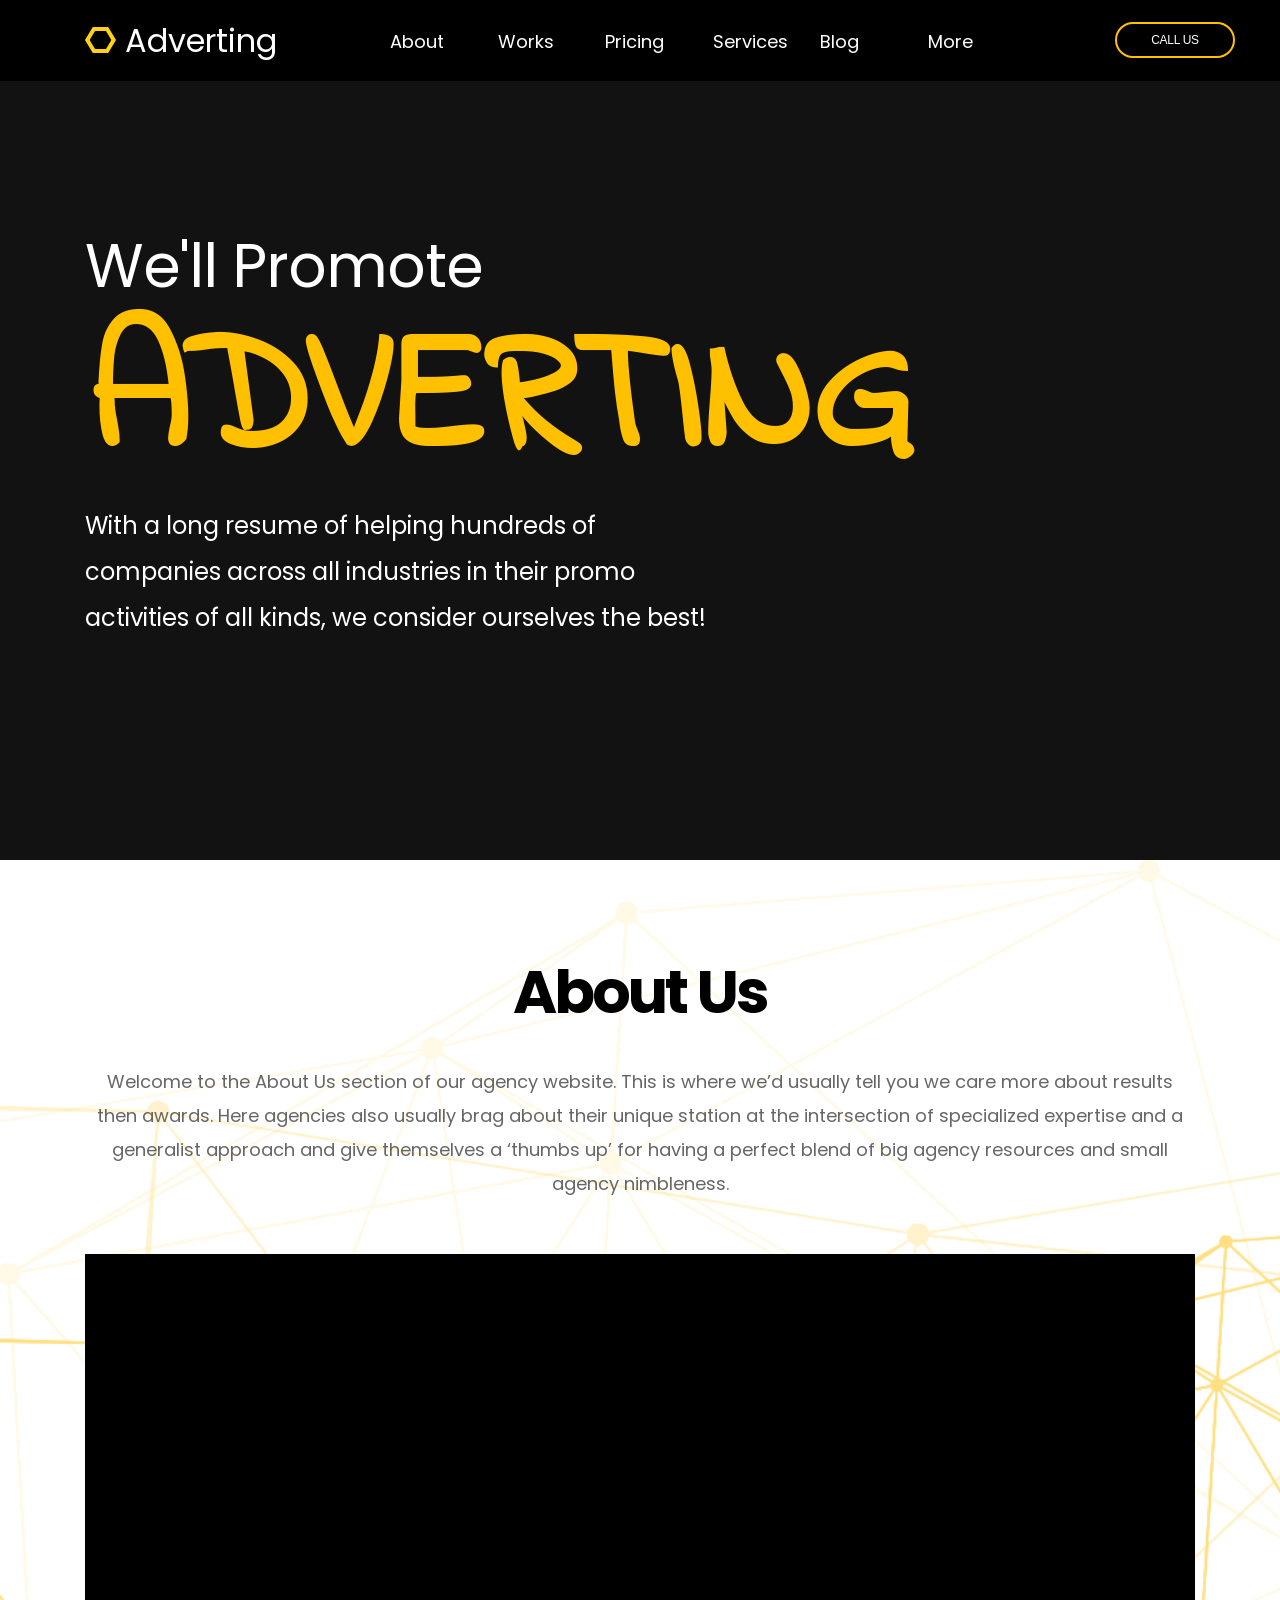
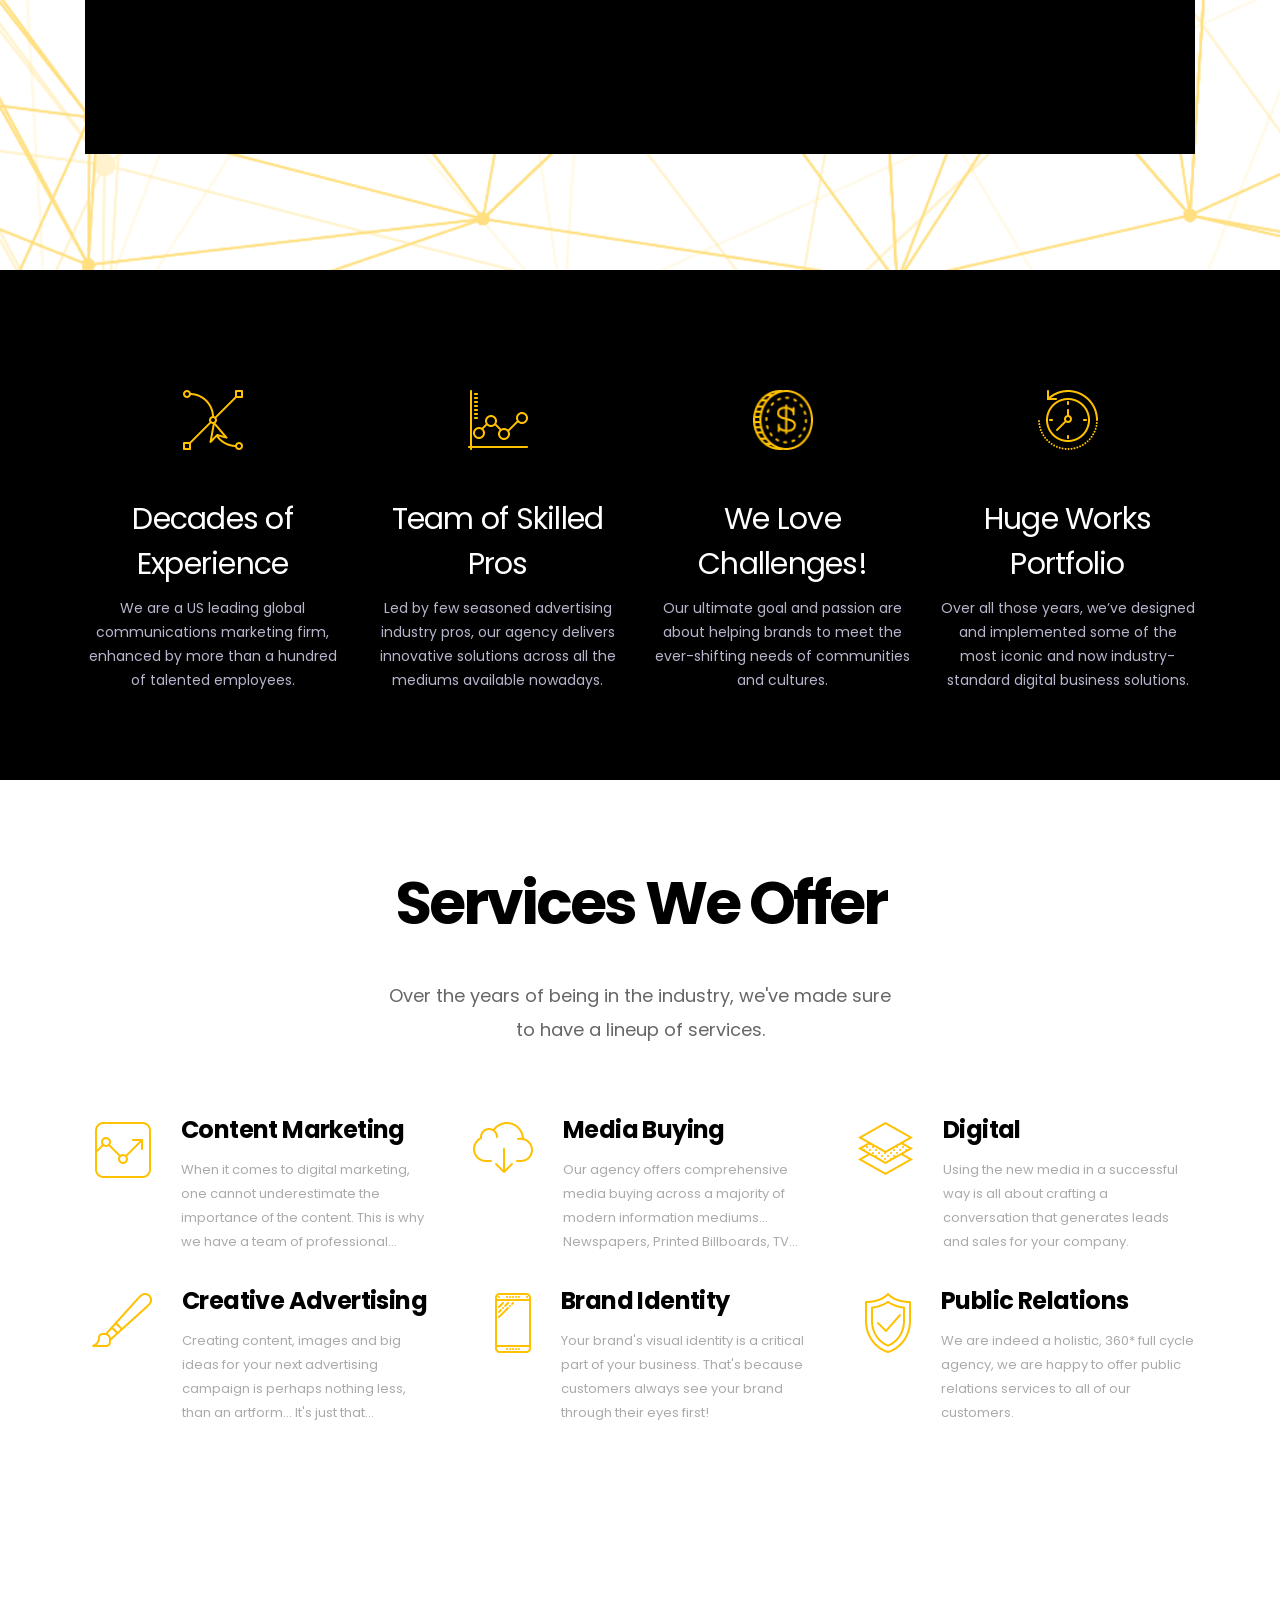
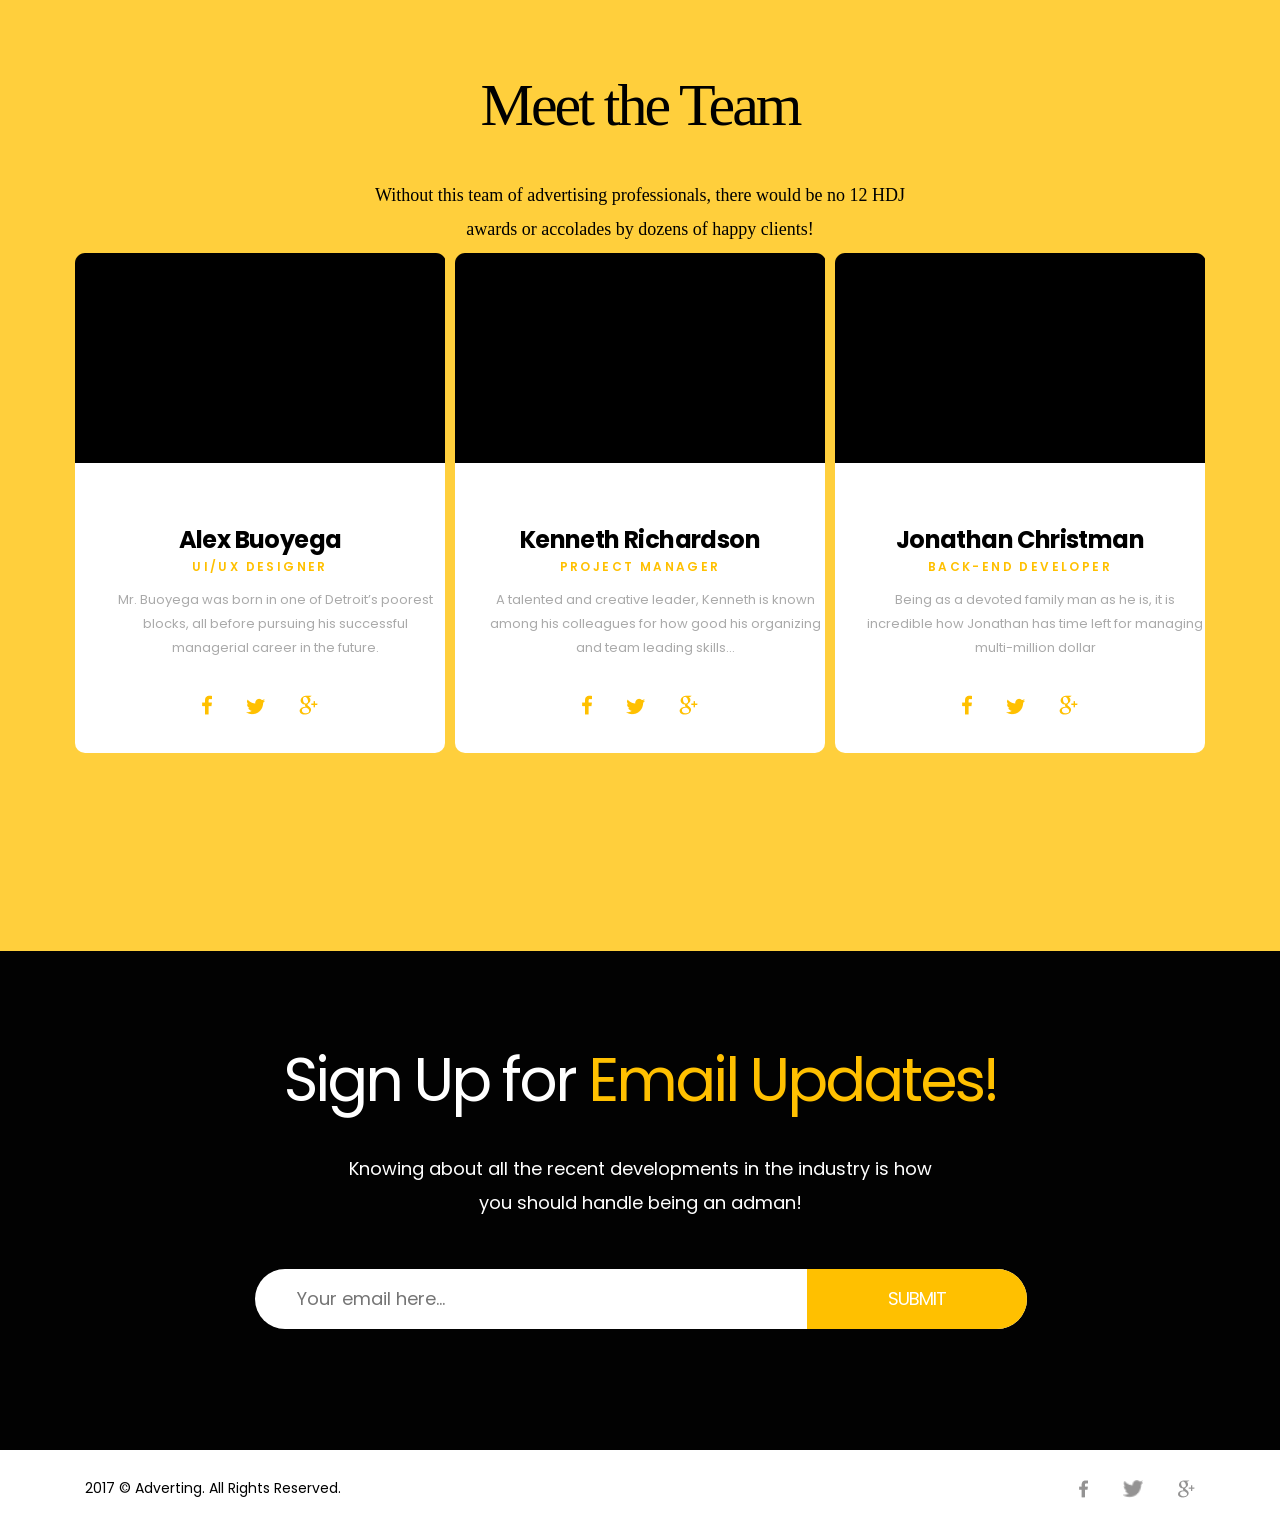
==== index.html @ c4344300 "Add files via upload" ====
<!DOCTYPE html>
<html lang="en">
<head>
	<meta charset="UTF-8">
	<title>4 sait</title>
	<link rel="stylesheet" href="css/style.css">
	<link href="https://fonts.googleapis.com/css?family=Indie+Flower" rel="stylesheet">
	<link href="https://fonts.googleapis.com/css?family=Poppins:400,700" rel="stylesheet">
	<meta name="viewport" content="width=device-width, initial-scale=1.0"> 
	<link rel="stylesheet" href="css/bootstrap-grid.min.css">
	<meta name="viewport" content="width=device-width, initial-scale=1">
	<meta http-equiv="X-UA-Compatible" content="IE=edge">

</head>
<body>
	<header>
		<div class="container">
			<div class="row">
				<div class="col-3"><img src="img/header-img.png" alt="">
					<p class="title-adv">Adverting</p>
				</div>
				<div class="col-7">
					<ul>
					<li>
						<a href="#">About</a>
						<a href="#">Works</a>
						<a href="#">Pricing</a>
						<a href="#">Services</a>
						<a href="#">Blog</a>
						<a href="#">More</a>
					</li>
				</ul>
				</div>
				<div class="col-2">
					<div class="button-class">
					<button class="button-header">CALL US</button></div>
				</div>
			</div>
		</div>
	</header>
	<section class="Adverting">
		<div class="container">
			<div class="row">
				<div class="col-7">
					<p class="Adverting-text">We'll Promote</p>
					<h1 class="Adverting-h1">Adverting</h1>
					<p class="Adverting-text2">With a long resume of helping hundreds of companies across all industries in their promo activities of all kinds, we consider ourselves the best!</p>
				</div>
				<div class="col-5">
					
				</div>
			</div>
		</div>
	</section>
	<section class="About">
		<div class="container">
			<div class="row">
				<div class="col-12">
					<h1 class="About-h1">About Us</h1>
					<p class="About-text">Welcome to the About Us section of our agency website. This is where we’d usually tell you we care more about results then awards. Here agencies also usually brag about their unique station at the intersection of specialized expertise and a generalist approach and give themselves a ‘thumbs up’ for having a perfect blend of big agency resources and small agency nimbleness.</p>
					<p class="img-About"></p>

				</div>
			</div>
		</div>
	</section>
	<section class="portfolio1">
		<div class="container">
			<div class="row">
				<div class="col-3">
					<img class="portfolio1-img" src="img/section4-1.png" alt="">
					<p class="portfolio1-text1">Decades of
					Experience</p>
					<p class="portfolio1-text2">We are a US leading global communications marketing firm, enhanced by more than a hundred of talented employees.</p>
				</div>
				<div class="col-3">
					<img class="portfolio1-img" src="img/section4-2.png" alt="">
					<p class="portfolio1-text1">Team of
					Skilled Pros</p>
					<p class="portfolio1-text2">Led by few seasoned advertising industry pros, our agency delivers innovative solutions across all the mediums available nowadays.</p>
				</div>
				<div class="col-3">
					<img class="portfolio1-img" src="img/section4-3.png" alt="">
					<p class="portfolio1-text1">We Love 
					Challenges!</p>
					<p class="portfolio1-text2">Our ultimate goal and passion are about helping brands to meet the ever-shifting needs of communities and cultures.</p>
				</div>
				<div class="col-3">
					<img class="portfolio1-img" src="img/section4-4.png" alt="">
					<p class="portfolio1-text1">Huge Works
					Portfolio</p>
					<p class="portfolio1-text2">Over all those years, we’ve designed and implemented some of the most iconic and now industry-standard digital business solutions.</p>
				</div>
			</div>
		</div>
	</section>
	<section class="Services">
		<div class="container">
			<h1 class="Services-h1">Services We Offer</h1>
			<p class="Services-p1">Over the years of being in the industry, we've made sure</br> to have a lineup of services.</p>
			<div class="row">

				<div class="col-sm-4">
					<div class="Content-Marketing">
						<div class="Icon">
						<img class="Services-img1" src="img/section5-1.png" alt=""></div>
						<p class="Services-p2">Content Marketing</p>
						<p class="Services-p3">When it comes to digital marketing, one cannot underestimate the importance of the content. This is why we have a team of professional...</p>
					</div>	
					<div class="Creative-Advertising">
						<div class="Icon">
						<img class="Services-img2" src="img/section5-2.png" alt=""></div>
						<p class="Services-p2">Creative Advertising
						</p>
						<p class="Services-p3">Creating content, images and big ideas for your next advertising campaign is perhaps nothing less, than an artform... It's just that...</p>
					</div>

				</div>
				<div class="col-sm-4">
					<div class="Media-Buying">
						<div class="Icon">
						<img class="Services-img3" src="img/section5-3.png" alt=""></div>
						<p class="Services-p2">Media Buying</p>
						<p class="Services-p3">Our agency offers comprehensive media buying across a majority of modern information mediums... Newspapers, Printed Billboards, TV...</p>
					</div>
					<div class="Brand-Identity">
						<div class="Icon">
						<img class="Services-img4" src="img/section5-4.png" alt=""></div>
						<p class="Services-p2">Brand Identity</p>
						<p class="Services-p3">Your brand's visual identity is a critical part of your business. That's because customers always see your brand through their eyes first!</p>
					</div>
				</div>
				<div class="col-sm-4">
					<div class="Digital">
						<div class="Icon">
						<img class="Services-img5" src="img/section5-5.png" alt=""></div>
						<p class="Services-p2">Digital</p>
						<p class="Services-p3">Using the new media in a successful way is all about crafting a conversation that generates leads and sales for your company.</p>
					</div>
					<div class="Public-Relations">
						<div class="Icon">
						<img class="Services-img6" src="img/section5-6.png" alt=""></div>
						<p class="Services-p2">Public Relations</p>
						<p class="Services-p3">We are indeed a holistic, 360* full cycle agency, we are happy to offer public relations services to all of our customers.</p>
					</div>
				</div>
			</div>
		</div>
	</section>
	<section class="Meet">
		<div class="container">
			<h1 class="Meet-h1">Meet the Team</h1>
			<p class="Meet-p1">Without this team of advertising professionals, there would be no 12 HDJ</br> awards or accolades by dozens of happy clients!</p>
			<div class="row">
				<div class="col-4">
					<div class="Meet1">
						
							<img class="Meet-img-1" src="img/111111.png" alt="">
					<p class="Meet-p2">Alex Buoyega</p>
					<p class="Meet-p3">UI/UX Designer</p>
					<p class="Meet-p4">Mr. Buoyega was born in one of Detroit’s poorest blocks, all before pursuing his successful managerial career in the future.</p>
					<div class="Meet-img">
						<img class="Meet-img-img" src="img/ff.png" alt="">
						<img class="Meet-img-img" src="img/tt.png" alt="">
						<img class="Meet-img-img" src="img/gg.png" alt="">
					</div>
					</div>
				</div>
				<div class="col-4">
					<div class="Meet1">
						
					<img class="Meet-img-1" src="img/111111.png" alt="">
					<p class="Meet-p2">Kenneth Richardson</p>
					<p class="Meet-p3">Project Manager</p>
					<p class="Meet-p4">A talented and creative leader, Kenneth is known among his colleagues for how good his organizing and team leading skills...</p>
					<div class="Meet-img">
						<img class="Meet-img-img" src="img/ff.png" alt="">
						<img class="Meet-img-img" src="img/tt.png" alt="">
						<img class="Meet-img-img" src="img/gg.png" alt="">
					</div>
				</div>
				</div>
				<div class="col-4">
					<div class="Meet1">
						
							<img  class="Meet-img-1" src="img/111111.png" alt="">
					<p class="Meet-p2">Jonathan Christman</p>
					<p class="Meet-p3">back-end developer</p>
					<p class="Meet-p4">Being as a devoted family man as he is, it is incredible how Jonathan has time left for managing multi-million dollar</p>
					<div class="Meet-img">
						<img class="Meet-img-img" src="img/ff.png" alt="">
						<img class="Meet-img-img" src="img/tt.png" alt="">
						<img class="Meet-img-img" src="img/gg.png" alt="">
					</div>
				</div>
				</div>
			</div>
		</div>
	</section>
	<section class="Email">
		<div class="container">

			<div class="row">
				<div class="col-12">
					<h3 class="Email-h1">Sign Up for <span class="Email-h1-1"> Email Updates!</span></h3>
					<p class="Email-p1">Knowing about all the recent developments in the industry is how</br> you should handle being an adman!</p>
					<div class="Email-ru">
					<form class="Email-Email" action="">
						<input placeholder="Your email here..." type="Email">

						<button class="Email-button">Submit</button>
					</form></div>
				</div>
			</div>
		</div>
		
	</section>
	<footer>
		<div class="container">
			<p>2017 © Adverting. All Rights Reserved.</p>
			<div class="footer-img">
			<img class="footer-img1" src="img/f.png" alt="">
			<img class="footer-img1" src="img/t.png" alt="">
			<img class="footer-img1" src="img/g.png" alt="">
			</div>
		</div>
	</footer>
	
</body>
</html>
---- css/style.css ----
body{
	margin: 0;
}

header{
height: 81px;
background-color: #000;
color: #fff
}
header img{
float: left;
margin-top: 27px;
/* Style for "Polygon 3" */
width: 31px;
height: 26px;

}
header p{
	width: 200px;
	/* Style for "Adverting" */
height: 32px;
color: #ffffff;
font-family: Poppins;
font-size: 32px;
font-weight: 400;
/* Text style for "A, dvertin" */
margin-top: 17px;
text-align: center;

}
header a{
	/* Style for "About" */
width: 559px;
color: #ffffff;
font-family: Poppins;
font-size: 18px;
font-weight: 400;
text-decoration: none;
margin-left: 30px;
margin-top: 12px;
}
header li{
	display: flex;
	margin-left: -50px;

}
.button-header{
/* Style for "Rectangle" */
width: 120px;
height: 36px;
border: 2px solid #ffc000;
background-color: #000;
color: #ffffff;
border-radius: 30px;
font-size: 12px;
font-weight: 400;
letter-spacing: -0.3px;
}
header button{ 
margin: auto;
position: absolute;
 }
 header button:hover{
 	background-color: red;
 	color: #ffc000;
 }
.button-class{
text-align: center;
margin-top: 22px;
}
.Adverting{
	/* Style for "bg" */
height: 779px;
background-color: #121212;
text-align: left;

}
.Adverting-text{
	/* Style for "We'll Prom" */
width: 402px;
height: 49px;
color: #ffffff;
font-family: Poppins;
font-size: 60px;
font-weight: 400;
/* Text style for "W, e'll Pr" */
letter-spacing: -1.03px;
padding-top: 80px;
}
.Adverting-h1{
margin-top: 28px;
width: 554px;
height: 121px;
color: #ffc000;
font-family: 'Indie Flower', cursive;
letter-spacing: -4.36px;
font-weight: 700;
text-transform: uppercase;
font-size: 170px;
}
.Adverting-text2{
	/* Style for "With a lon" */
width: auto;
height: 112px;
color: #ffffff;
font-family: 'Poppins';
font-size: 24px;
font-weight: 400;
line-height: 46px;

margin-top: -40px;
}
.About{
text-align: center;
height: 1010px;
background-color: #ffffff;
background: url(../img/section-2.png)no-repeat  top / cover;
}
.img-About{
	/* Style for "Color Fill" */
min-height: 500px;
background-color: #000000;
margin-top: 69px;
margin-bottom: 100px;
}
.About-h1{
/* Style for "About Us" */


height: 46px;
color: #000000;
font-family: 'Poppins';
font-size: 60px;
font-weight: 700;
line-height: 46px;
/* Text style for "About Us" */
letter-spacing: -3px;
margin-top: 109px;
}
.About-text{
margin-top: 46px;
height: 120px;
color: #666666;
font-family: Poppins;
font-size: 18px;
font-weight: 400;
line-height: 34px;



}
.portfolio1{
text-align: center;
height: 510px;
background-color: #000000;
}
.portfolio1-img{
margin-top: 120px;
width: 60px;
height: 60px;
}
.portfolio1-text1{
/* Style for "Decades of" */
margin-top: 43px;
height: 68px;
color: #ffffff;
font-family: Poppins;
font-size: 30px;
font-weight: 400;
/* Text style for "Decades of" */
letter-spacing: -0.75px;
}
.portfolio1-text2{
height: 87px;
color: #b6b6cd;
font-family: Poppins;
font-size: 14px;
font-weight: 400;
line-height: 24px;
margin-top: 31px;
}
.Services{

height: 670px;
background-color: #ffffff;
}
.Services-h1{
/* Style for "Services W" */

height: 49px;
color: #000000;
font-family: Poppins;
font-size: 60px;
font-weight: 700;
line-height: 46px;
/* Text style for "Services W" */
letter-spacing: -3px;
text-align: center;
margin-top: 100px;
}
.Services-p1{
/* Style for "Over the y" */
text-align: center;
height: 54px;
color: #666666;
font-family: Poppins;
font-size: 18px;
font-weight: 400;
line-height: 34px;
margin-top: 44px;
margin-bottom: 50px;
}
.Icon{
	float: left;
	
	margin-bottom: 80px;
	margin-top: 15px;
	margin-right: 30px;
}
.Services-img1{
	/* Style for "Forma 1" */
width: 56px;
height: 56px;
margin-left: 10px;
}
.Services-img2{
	/* Style for "Forma 1" */
width: 60px;
height: 54px;
margin-left: 7px;
}
.Services-img3{
	/* Style for "Forma 1" */
width: 60px;
height: 51px;	
margin-left: 8px;
}
.Services-img4{
	/* Style for "Forma 1" */
width: 36px;
height: 60px;
margin-left: 30px;
}
.Services-img5{
	
	/* Style for "Forma 1" */
width: 55px;
height: 53px;
margin-left: 13px;
}
.Services-img6{
/* Style for "Forma 1" */
width: 46px;
height: 60px;	
margin-left: 20px;
}
.Services-p2{
	/* Style for "Content Ma" */
height: 27px;
color: #000000;
font-family: Poppins;
font-size: 24px;
font-weight: 700;
line-height: 46px;
/* Text style for "Content Ma" */
letter-spacing: -0.6px;
}
.Services-p3{
	/* Style for "Creating c" */

color: #aaaaaa;
font-family: Poppins;
font-size: 13px;
font-weight: 400;
line-height: 24px;
}
.Meet{
height: 951px;
background-color: #ffcf3c;
text-align: center;
}
.Meet-h1{
	/* Style for "Meet the T" */

height: 43px;
color: #000000;
font-family: "Myriad Pro";
font-size: 60px;
font-weight: 400;
line-height: 46px;
/* Text style for "Meet the T" */
letter-spacing: -3px;
padding-top: 82px;
}
.Meet-p1{
	/* Style for "Without th" */
padding-top: 46px;
height: 51px;
color: #000000;
font-family: "Myriad Pro";
font-size: 18px;
font-weight: 400;
line-height: 34px;
margin-bottom: 70px;
}

.Meet-img-1{
	width: 100%; 
}
.Meet1{
/* Style for "bg" */
width: 370px;
height: 500px;
background-color: #ffffff;
border-radius: 10px;
margin-left: -10px;
}
.Meet-p2{
	margin-top: 50px;
height: 25px;
color: #000000;
font-family: Poppins;
font-size: 24px;
font-weight: 700;
line-height: 46px;
/* Text style for "Alex Buoye" */
letter-spacing: -0.6px;
}
.Meet-p3{
margin-top:-22px;
height: 14px;
color: #ffc000;
font-family: Poppins;
font-size: 12px;
font-weight: 600;
line-height: 46px;
text-transform: uppercase;
/* Text style for "UI/UX Desi" */
letter-spacing: 2.4px;
}
.Meet-p4{
	

color: #aaaaaa;
font-family: Poppins;
font-size: 13px;
font-weight: 400;
line-height: 24px;
margin-left: 30px;
margin-top: 30px;
}
.Meet-img{
margin-top: 20px;
}
.Meet-img-img{
	margin: 15px;
}
.Email{
height: 500px;
background-color: #020202;
}
.Email-h1{
text-align: center;
height: 65px;
color: #ffc000;
font-family: Poppins;
font-size: 60px;
font-weight: 400;
line-height: 46px;
/* Text style for "Sign Up fo" */
color: #ffffff;
letter-spacing: -3px;
/* Text style for "Email Upda" */
letter-spacing: -3px;
margin-top: 106px;
}
.Email-p1{
	/* Style for "Knowing ab" */
text-align: center;
height: 52px;
color: #ffffff;
font-family: Poppins;
font-size: 18px;
font-weight: 400;
line-height: 34px;
margin-top: -30px;
}
.Email-h1-1{
	color: #ffc000;
}

footer{
margin-top: -15px;
height: 80px;
background-color: #ffffff;
}

footer p{

color: #000000;

font-size: 14px;

line-height: 26px;
/* Text style for "2, 017 © ," */
font-family: "Poppins - Light";
font-weight: 300;
/* Text style for "Adverting" */
font-family: Poppins;
font-weight: 400;
padding-top: 25px;
}
.Email-button{
/* Style for "Rectangle" */
width: 220px;
height: 60px;
background-color: #ffc000;
border-top-right-radius: 30px;
border-bottom-right-radius: 30px;
/* Style for "Submit" */
border: none;
color: #ffffff;
font-family: Poppins;
font-size: 18px;
font-weight: 400;
line-height: 46px;
text-transform: uppercase;
/* Text style for "S, ubmit" */
letter-spacing: -0.9px;
float: right;
height: 100%;

}
.Email-button:hover{
	background-color: red;
	color: #000
}
.Email-Email{
	/* Style for "Rectangle" */
width: 772px;
height: 60px;
background-color: #ffffff;
border-top-left-radius: 30px;
border-bottom-left-radius: 30px;
margin-left: 170px;
border-radius: 30px;
}
section input{
	margin-left: 40px;
border: none;
font-family: Poppins;
color: #aaaaaa;
margin-top: 15px;
font-size: 18px;

font-weight: 400;
}
.Email-ru{
	width: 772px;
}
.Email-p1{
	margin-bottom: 65px;
}
.footer-img{
	height: 18px;
	display: flex;
	float: right;
	margin-top: -35px;
}
.footer-img1{
margin-left: 35px;
}
@media (max-width: 1200px) {
	.button-class{
		margin-left: -80px;
	}
	.About-h1{
text-align: center;
	}
.About-text{
	text-align: center;
}
.Services-p2{
	font-size: 19px;
}
.Services-p3{
	font-style: 18px;
}
.Services-img1{
	margin-bottom: 20px;
}
.Services-img3{
	margin-bottom: 20px;
}
.Public-Relations{
	padding-top: 10px;
}
.Services-img6{
	margin-bottom: 15px;
	margin-top: 20px;
}
.Meet1{
	width: 300px;
	height: 400px;
}
.Meet-p2{
	font-size: 22px;
	margin-top: 20px;
}
.Meet-p3{
	font-size: 15px;
	font-weight: 500;
}
.Meet-p4{
	margin: 10px;
	margin-top: 25px;

}
.Meet{
	height: 750px;
}
.Email-Email{
	width: auto;
}
}
@media (max-width: 992px){
.Adverting-h1{
	font-size: 120px;
}
.Adverting-text{
margin-top: -30px;
}
.Adverting{
	height: 500px;
}
.button-header{
	height: 30px;
	margin-top: 5px;
	width: 90px;
	margin-left: 20px;
}
.About-h1{
	margin-top: 40px;
	margin-bottom: 29px;
}
.About-text{
	margin-top: 20px;
}
.img-About{
	margin-top: 85px;
	padding-bottom: 80px;
}
.About{
	height: 900px;
}
.portfolio1-text1{
font-size: 20px;
margin-top: 19px;
}
.portfolio1-text2{
text-align: center;

}
.portfolio1-img{
	margin-top: 95px;
}





.Public-Relations{
	margin-top: -20px;
}

.Services-img1{
	display: none;
}
.Icon{
	width: 200px;
	margin: 0;


}
.Services{
	height: 550px;
}
.Services-p3{
font-size: 11px;
height: 100px;
}
.Services-p2{

	height: auto;
}
.Services-img2{
	display: none;
}
.Services-img3{
	display: none;
}
.Services-img4{
	display: none;
}
.Services-img5{
	display: none;
}
.Services-img6{
	display: none;
}
.Services-p1{
margin-bottom: 20px;
}

.Services-p2{
	text-align: center;
}
.Services-p3{
	text-align: center;
}
.Services-h1{
	margin-top: 40px;
}
.Meet1{
	width: 220px;
	margin-left: 5px;
}
.Meet-p2{
	margin: 8px;
	font-size: 18px;
	margin-bottom: 20px;
	height: 40px;
}
.Meet-p2{
	margin: 10px;

}
.Meet-p4{
height: 100px;
}
.Email-p1{
	margin-top: 25px;
}

.Email-Email{
margin: 0;
margin-left: -8px;
width: 705px;

}
.Email-ru{
text-align: center;
}
.Email-h1{
	line-height: 1.1;
	font-size: 50px;
	margin-top: 30px;
	margin-bottom: 30px;
}
.Email-p1{

}
@media(max-width: 768px){
.title-adv{
	font-size: 18px;
	margin-top: 28px;
	margin-left: -45px;
}
header a{
	    font-size: 13px;
	    margin-left: 10px;
}
header ul{
	margin-left: 20px;
	padding-top: 7px;
}
.Adverting-text{
	font-size: 25px;

}
.Adverting-h1{
	font-size: 90px;
	margin-top: 30px;
}
.Adverting-text2{
	font-size: 15px;
	margin-top: -65px;
}
.img-About{
	margin-top: 130px;
}
.portfolio1{
	height: 600px;
}
.Services{
	height: 550px;
}
.Services-p1{
font-size: 15px;
height: 30px;
margin-top: 20px;
}
.Services-p2{
	font-size: 15px;
	margin-top: 40px;
}
.Services-p3{
margin-top: -20px;
}
.Meet-h1{
	font-size: 50px;
	
	height: 50px;	
}
.Meet-p1{
	font-size: 16px;
	padding-top: 10px;
}
.Meet1{
	width: 170px;
	margin-left: -10px;
	height: 350px;

}
.Meet-p2{
	font-size: 15px;
}
.Meet-p3{
	font-size: 10px;
}
.Meet-p4{
	font-size: 11px;
}
.Meet{
	height: 650px;
}
.Email-p1{
	font-size: 15px;
	margin-top: 50px;
}
.Email-Email{
	width: 510px;
	height: 50px;

}
.Email-ru{
	margin-top: -30px;
}
section input{
	font-size: 15px;
}
.Email{
	height: 350px;
}
}
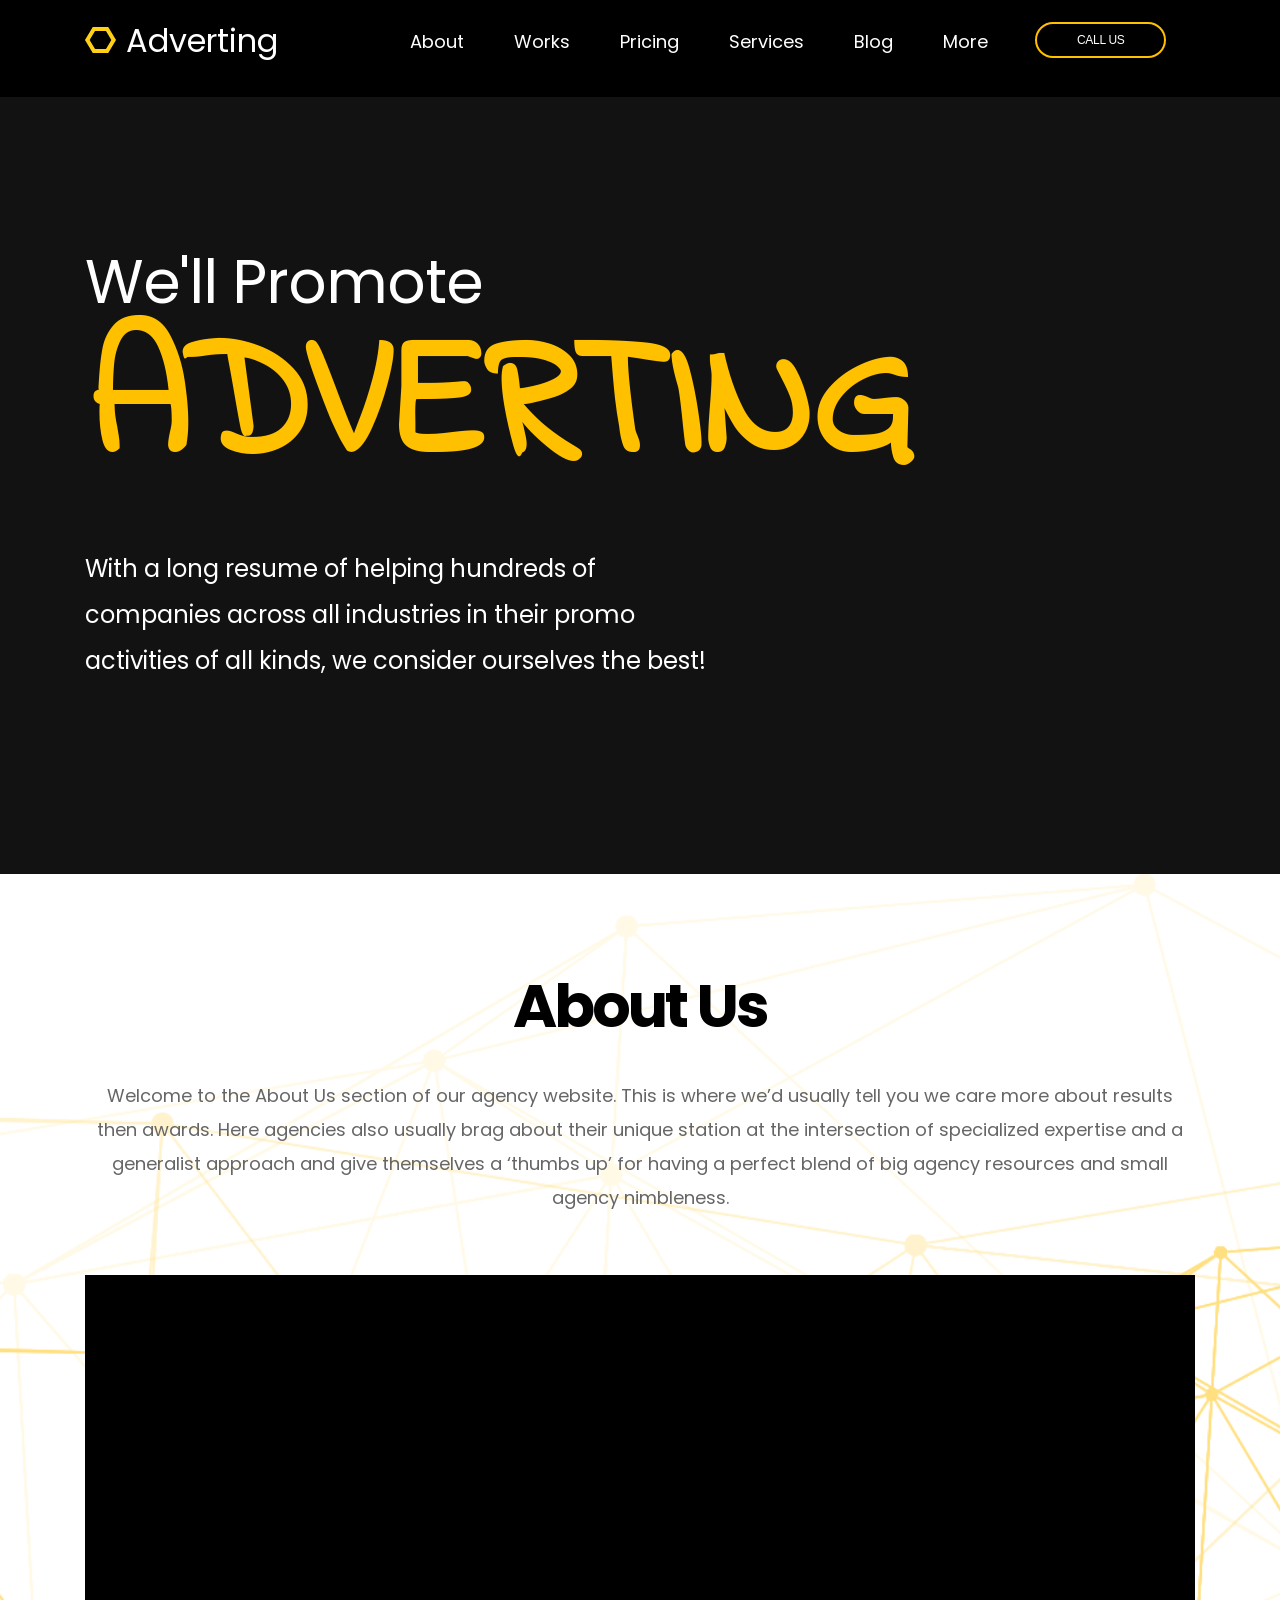
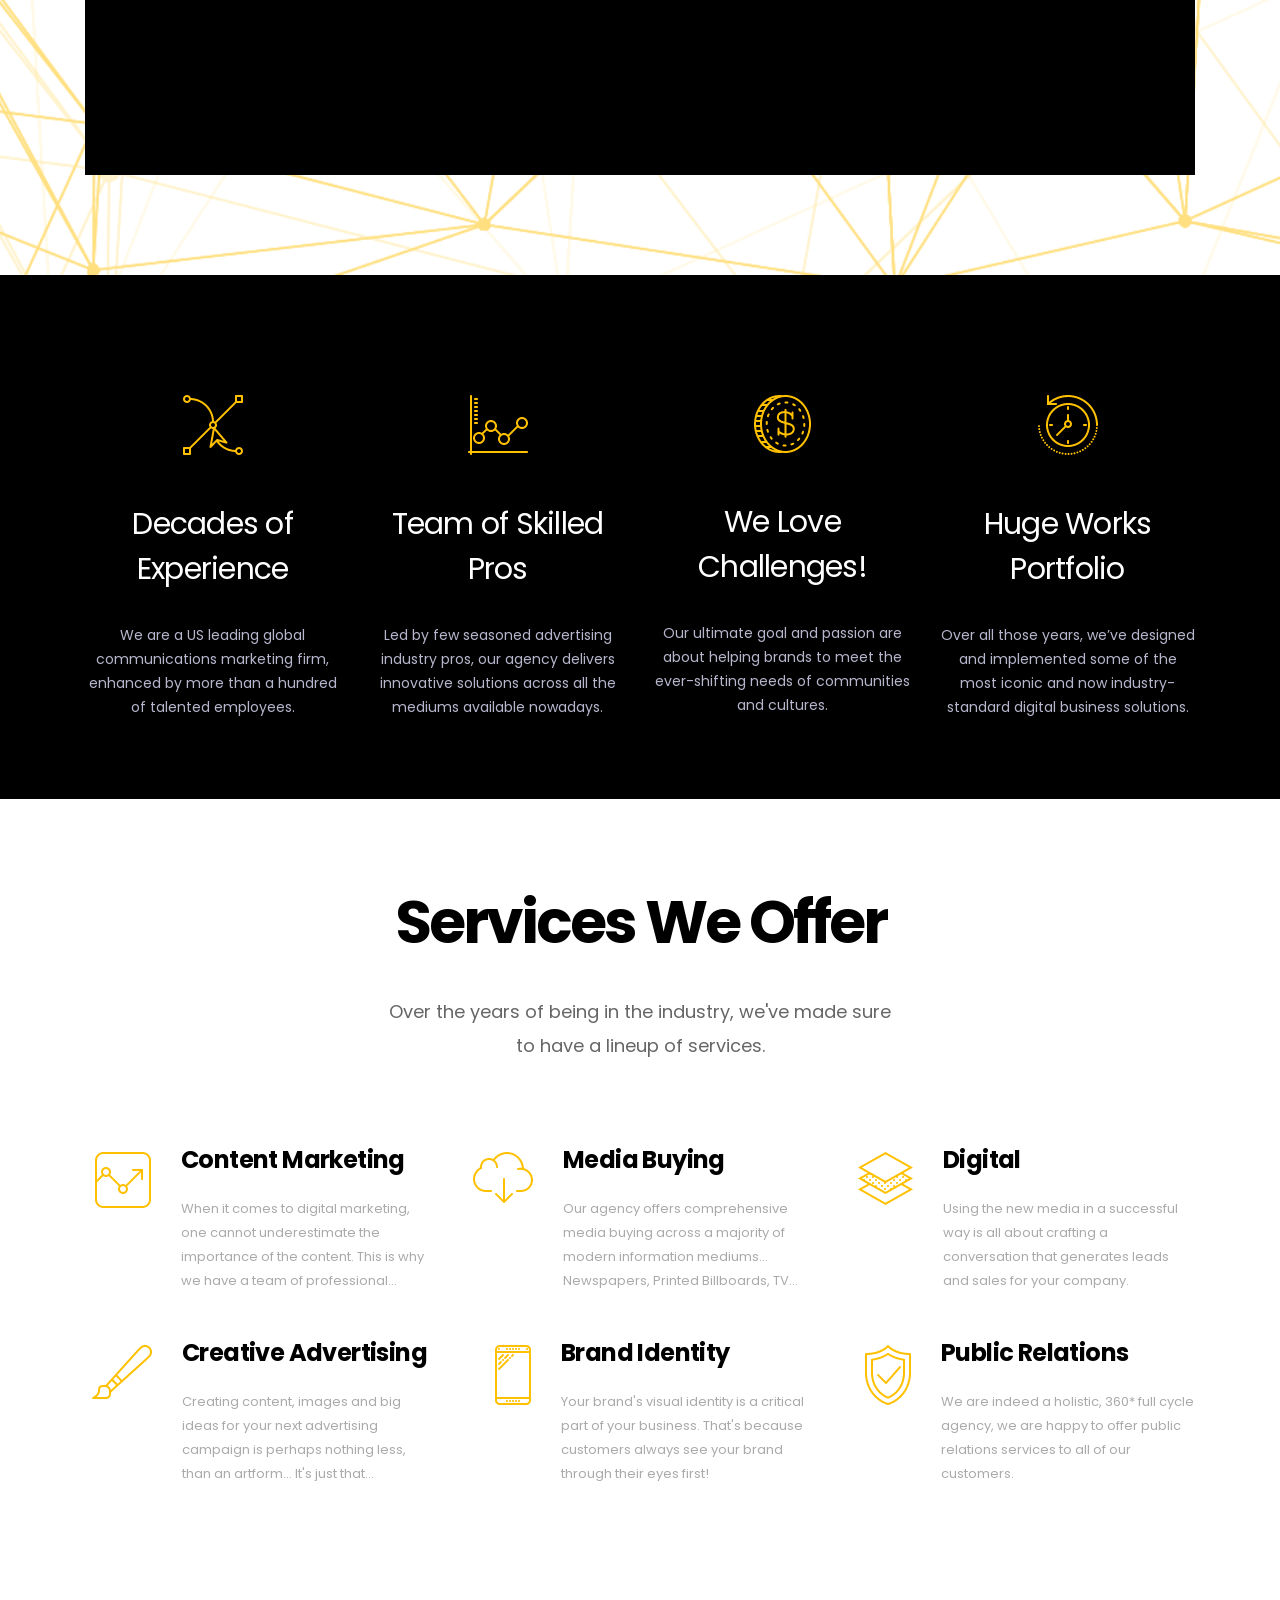
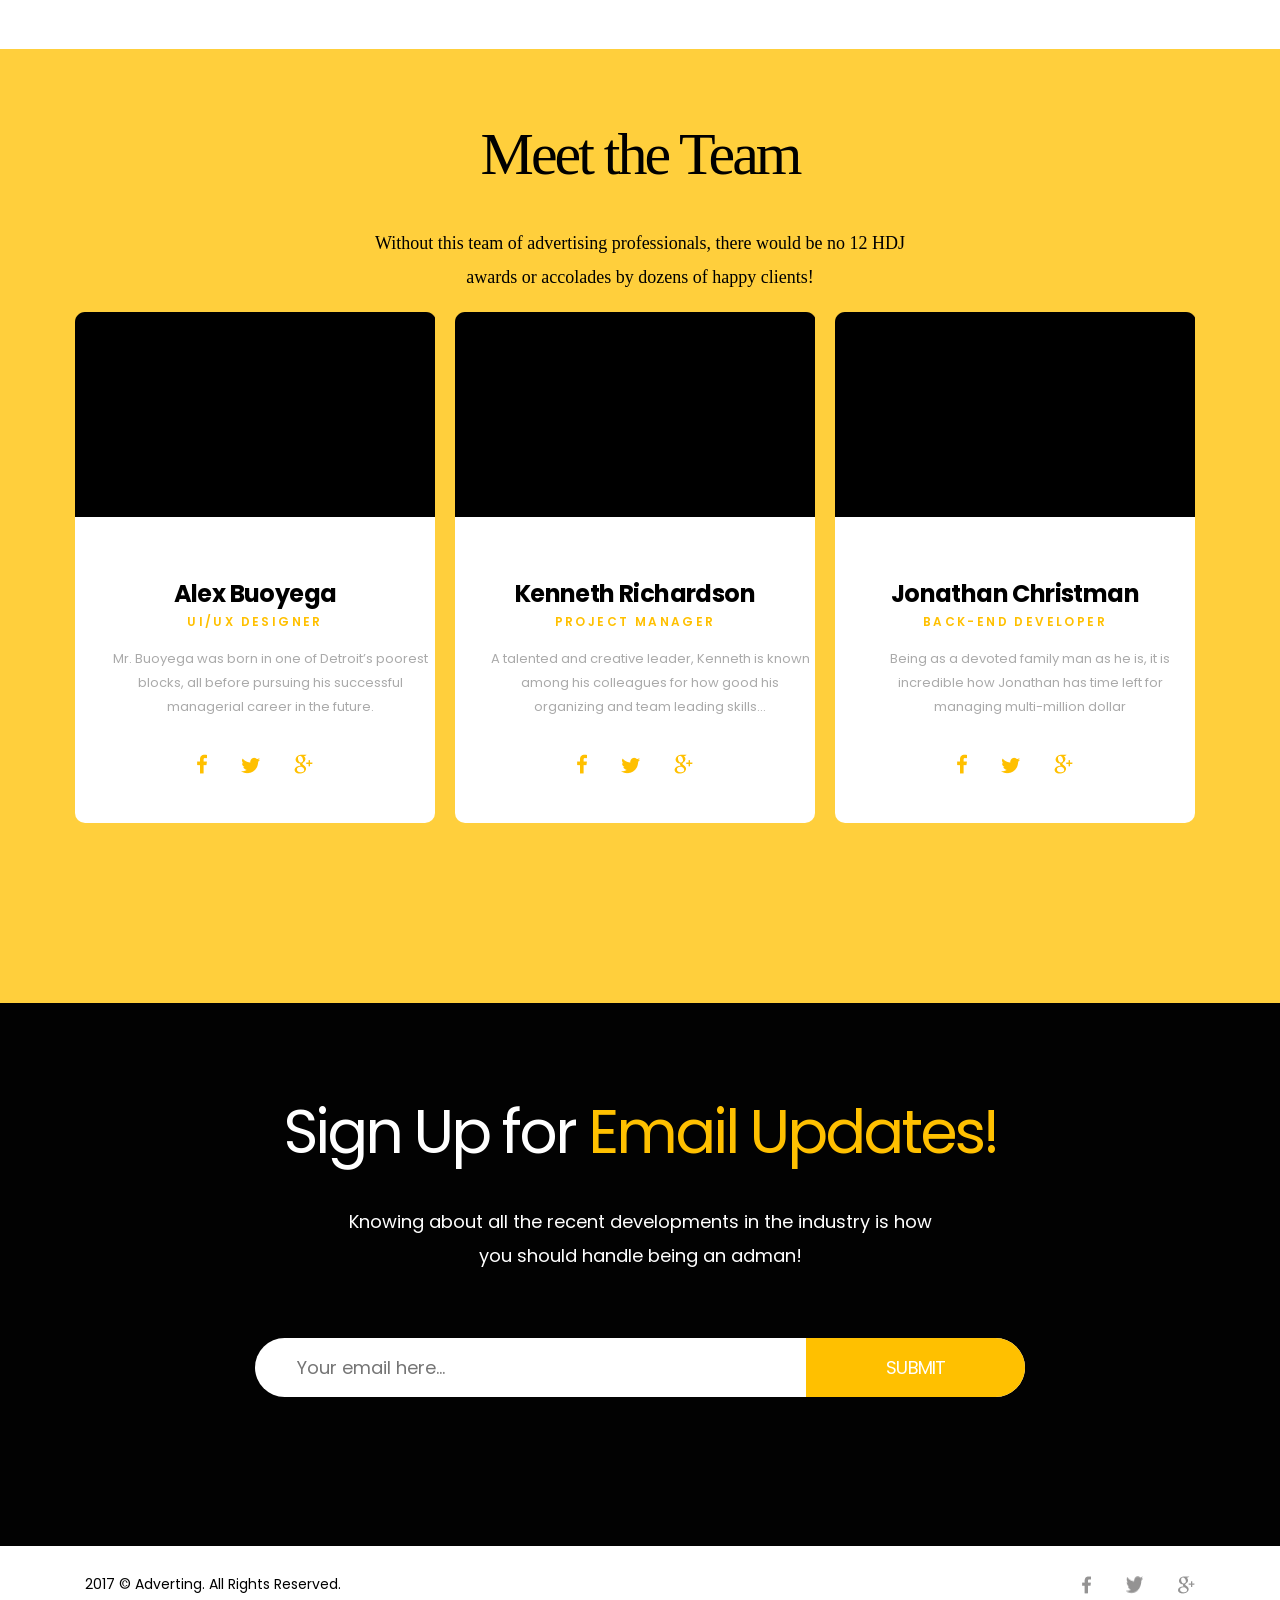
==== commit 71f99c29: "Add files via upload" ====
--- a/index.html
+++ b/index.html
@@ -16,10 +16,10 @@
 	<header>
 		<div class="container">
 			<div class="row">
-				<div class="col-3"><img src="img/header-img.png" alt="">
+				<div class="col-md-3"><img src="img/header-img.png" alt="">
 					<p class="title-adv">Adverting</p>
 				</div>
-				<div class="col-7">
+				<div class="col-md-7">
 					<ul>
 					<li>
 						<a href="#">About</a>
@@ -31,7 +31,7 @@
 					</li>
 				</ul>
 				</div>
-				<div class="col-2">
+				<div class="col-md-2">
 					<div class="button-class">
 					<button class="button-header">CALL US</button></div>
 				</div>
@@ -100,13 +100,37 @@
 			<p class="Services-p1">Over the years of being in the industry, we've made sure</br> to have a lineup of services.</p>
 			<div class="row">
 
-				<div class="col-sm-4">
+				<div class="col-4">
 					<div class="Content-Marketing">
 						<div class="Icon">
 						<img class="Services-img1" src="img/section5-1.png" alt=""></div>
 						<p class="Services-p2">Content Marketing</p>
 						<p class="Services-p3">When it comes to digital marketing, one cannot underestimate the importance of the content. This is why we have a team of professional...</p>
 					</div>	
+					
+
+				</div>
+				<div class="col-4">
+					<div class="Media-Buying">
+						<div class="Icon">
+						<img class="Services-img3" src="img/section5-3.png" alt=""></div>
+						<p class="Services-p2">Media Buying</p>
+						<p class="Services-p3">Our agency offers comprehensive media buying across a majority of modern information mediums... Newspapers, Printed Billboards, TV...</p>
+					</div>
+					
+				</div>
+				<div class="col-4">
+					<div class="Digital">
+						<div class="Icon">
+						<img class="Services-img5" src="img/section5-5.png" alt=""></div>
+						<p class="Services-p2">Digital</p>
+						<p class="Services-p3">Using the new media in a successful way is all about crafting a conversation that generates leads and sales for your company.</p>
+					</div>
+					
+				</div>
+			</div>
+			<div class="row">
+				<div class="col-4">
 					<div class="Creative-Advertising">
 						<div class="Icon">
 						<img class="Services-img2" src="img/section5-2.png" alt=""></div>
@@ -114,15 +138,8 @@
 						</p>
 						<p class="Services-p3">Creating content, images and big ideas for your next advertising campaign is perhaps nothing less, than an artform... It's just that...</p>
 					</div>
-
-				</div>
-				<div class="col-sm-4">
-					<div class="Media-Buying">
-						<div class="Icon">
-						<img class="Services-img3" src="img/section5-3.png" alt=""></div>
-						<p class="Services-p2">Media Buying</p>
-						<p class="Services-p3">Our agency offers comprehensive media buying across a majority of modern information mediums... Newspapers, Printed Billboards, TV...</p>
-					</div>
+				</div>
+				<div class="col-4">
 					<div class="Brand-Identity">
 						<div class="Icon">
 						<img class="Services-img4" src="img/section5-4.png" alt=""></div>
@@ -130,13 +147,7 @@
 						<p class="Services-p3">Your brand's visual identity is a critical part of your business. That's because customers always see your brand through their eyes first!</p>
 					</div>
 				</div>
-				<div class="col-sm-4">
-					<div class="Digital">
-						<div class="Icon">
-						<img class="Services-img5" src="img/section5-5.png" alt=""></div>
-						<p class="Services-p2">Digital</p>
-						<p class="Services-p3">Using the new media in a successful way is all about crafting a conversation that generates leads and sales for your company.</p>
-					</div>
+				<div class="col-4">
 					<div class="Public-Relations">
 						<div class="Icon">
 						<img class="Services-img6" src="img/section5-6.png" alt=""></div>
--- a/css/style.css
+++ b/css/style.css
@@ -3,7 +3,7 @@
 }
 
 header{
-height: 81px;
+
 background-color: #000;
 color: #fff
 }
@@ -11,32 +11,29 @@
 float: left;
 margin-top: 27px;
 /* Style for "Polygon 3" */
-width: 31px;
-height: 26px;
+max-width: 31px;
+margin-right: 10px;
 
 }
 header p{
-	width: 200px;
-	/* Style for "Adverting" */
-height: 32px;
 color: #ffffff;
 font-family: Poppins;
 font-size: 32px;
 font-weight: 400;
 /* Text style for "A, dvertin" */
 margin-top: 17px;
-text-align: center;
+
 
 }
 header a{
 	/* Style for "About" */
-width: 559px;
+
 color: #ffffff;
 font-family: Poppins;
 font-size: 18px;
 font-weight: 400;
 text-decoration: none;
-margin-left: 30px;
+margin-left: 50px;
 margin-top: 12px;
 }
 header li{
@@ -45,40 +42,36 @@
 
 }
 .button-header{
-/* Style for "Rectangle" */
-width: 120px;
-height: 36px;
-border: 2px solid #ffc000;
-background-color: #000;
-color: #ffffff;
-border-radius: 30px;
-font-size: 12px;
-font-weight: 400;
-letter-spacing: -0.3px;
-}
-header button{ 
-margin: auto;
-position: absolute;
+padding-left: 40px;
+padding-right: 40px;
+    height: 36px;
+    border: 2px solid #ffc000;
+    background-color: #000;
+    color: #ffffff;
+    border-radius: 30px;
+    font-size: 12px;
+    font-weight: 400;
+    letter-spacing: -0.3px;
+}
  }
  header button:hover{
  	background-color: red;
  	color: #ffc000;
  }
 .button-class{
-text-align: center;
 margin-top: 22px;
+max-height: 36px;
 }
 .Adverting{
 	/* Style for "bg" */
-height: 779px;
+
 background-color: #121212;
 text-align: left;
 
 }
 .Adverting-text{
 	/* Style for "We'll Prom" */
-width: 402px;
-height: 49px;
+
 color: #ffffff;
 font-family: Poppins;
 font-size: 60px;
@@ -88,9 +81,8 @@
 padding-top: 80px;
 }
 .Adverting-h1{
-margin-top: 28px;
-width: 554px;
-height: 121px;
+margin-top: -100px;
+
 color: #ffc000;
 font-family: 'Indie Flower', cursive;
 letter-spacing: -4.36px;
@@ -100,19 +92,20 @@
 }
 .Adverting-text2{
 	/* Style for "With a lon" */
-width: auto;
-height: 112px;
+margin-top: -130px;
+
 color: #ffffff;
 font-family: 'Poppins';
 font-size: 24px;
 font-weight: 400;
 line-height: 46px;
 
-margin-top: -40px;
+
+margin-bottom: 190px;
 }
 .About{
 text-align: center;
-height: 1010px;
+
 background-color: #ffffff;
 background: url(../img/section-2.png)no-repeat  top / cover;
 }
@@ -120,14 +113,13 @@
 	/* Style for "Color Fill" */
 min-height: 500px;
 background-color: #000000;
-margin-top: 69px;
+margin-top: 60px;
 margin-bottom: 100px;
 }
 .About-h1{
 /* Style for "About Us" */
 
 
-height: 46px;
 color: #000000;
 font-family: 'Poppins';
 font-size: 60px;
@@ -139,7 +131,7 @@
 }
 .About-text{
 margin-top: 46px;
-height: 120px;
+
 color: #666666;
 font-family: Poppins;
 font-size: 18px;
@@ -151,18 +143,17 @@
 }
 .portfolio1{
 text-align: center;
-height: 510px;
+
 background-color: #000000;
 }
 .portfolio1-img{
 margin-top: 120px;
-width: 60px;
-height: 60px;
+
 }
 .portfolio1-text1{
 /* Style for "Decades of" */
 margin-top: 43px;
-height: 68px;
+
 color: #ffffff;
 font-family: Poppins;
 font-size: 30px;
@@ -171,23 +162,24 @@
 letter-spacing: -0.75px;
 }
 .portfolio1-text2{
-height: 87px;
+
 color: #b6b6cd;
 font-family: Poppins;
 font-size: 14px;
 font-weight: 400;
 line-height: 24px;
 margin-top: 31px;
+margin-bottom: 80px;
 }
 .Services{
 
-height: 670px;
+margin-bottom: 150px;
 background-color: #ffffff;
 }
 .Services-h1{
 /* Style for "Services W" */
 
-height: 49px;
+
 color: #000000;
 font-family: Poppins;
 font-size: 60px;
@@ -201,7 +193,7 @@
 .Services-p1{
 /* Style for "Over the y" */
 text-align: center;
-height: 54px;
+
 color: #666666;
 font-family: Poppins;
 font-size: 18px;
@@ -212,10 +204,10 @@
 }
 .Icon{
 	float: left;
-	
 	margin-bottom: 80px;
 	margin-top: 15px;
 	margin-right: 30px;
+	display: block;
 }
 .Services-img1{
 	/* Style for "Forma 1" */
@@ -256,7 +248,7 @@
 }
 .Services-p2{
 	/* Style for "Content Ma" */
-height: 27px;
+
 color: #000000;
 font-family: Poppins;
 font-size: 24px;
@@ -273,16 +265,18 @@
 font-size: 13px;
 font-weight: 400;
 line-height: 24px;
+margin-top: -10px;
 }
 .Meet{
-height: 951px;
+
 background-color: #ffcf3c;
 text-align: center;
+padding-bottom: 180px;
 }
 .Meet-h1{
 	/* Style for "Meet the T" */
 
-height: 43px;
+
 color: #000000;
 font-family: "Myriad Pro";
 font-size: 60px;
@@ -294,14 +288,14 @@
 }
 .Meet-p1{
 	/* Style for "Without th" */
-padding-top: 46px;
-height: 51px;
+
+
 color: #000000;
 font-family: "Myriad Pro";
 font-size: 18px;
 font-weight: 400;
 line-height: 34px;
-margin-bottom: 70px;
+
 }
 
 .Meet-img-1{
@@ -309,15 +303,14 @@
 }
 .Meet1{
 /* Style for "bg" */
-width: 370px;
-height: 500px;
+
 background-color: #ffffff;
 border-radius: 10px;
 margin-left: -10px;
 }
 .Meet-p2{
 	margin-top: 50px;
-height: 25px;
+
 color: #000000;
 font-family: Poppins;
 font-size: 24px;
@@ -327,8 +320,8 @@
 letter-spacing: -0.6px;
 }
 .Meet-p3{
-margin-top:-22px;
-height: 14px;
+margin-top:-42px;
+
 color: #ffc000;
 font-family: Poppins;
 font-size: 12px;
@@ -347,21 +340,22 @@
 font-weight: 400;
 line-height: 24px;
 margin-left: 30px;
-margin-top: 30px;
+margin-top: -10px;
 }
 .Meet-img{
 margin-top: 20px;
+padding-bottom: 30px;
 }
 .Meet-img-img{
 	margin: 15px;
 }
 .Email{
-height: 500px;
+
 background-color: #020202;
 }
 .Email-h1{
 text-align: center;
-height: 65px;
+
 color: #ffc000;
 font-family: Poppins;
 font-size: 60px;
@@ -377,13 +371,13 @@
 .Email-p1{
 	/* Style for "Knowing ab" */
 text-align: center;
-height: 52px;
+
 color: #ffffff;
 font-family: Poppins;
 font-size: 18px;
 font-weight: 400;
 line-height: 34px;
-margin-top: -30px;
+margin-top: -10px;
 }
 .Email-h1-1{
 	color: #ffc000;
@@ -391,7 +385,8 @@
 
 footer{
 margin-top: -15px;
-height: 80px;
+padding-bottom: 15px;
+
 background-color: #ffffff;
 }
 
@@ -412,8 +407,11 @@
 }
 .Email-button{
 /* Style for "Rectangle" */
-width: 220px;
-height: 60px;
+padding-left: 80px;
+padding-right: 80px;
+padding-top: 7px;
+padding-bottom: 6px;
+
 background-color: #ffc000;
 border-top-right-radius: 30px;
 border-bottom-right-radius: 30px;
@@ -437,13 +435,15 @@
 }
 .Email-Email{
 	/* Style for "Rectangle" */
-width: 772px;
-height: 60px;
+
+
 background-color: #ffffff;
 border-top-left-radius: 30px;
 border-bottom-left-radius: 30px;
 margin-left: 170px;
+margin-right: 170px;
 border-radius: 30px;
+margin-bottom: 150px;
 }
 section input{
 	margin-left: 40px;
@@ -452,17 +452,17 @@
 color: #aaaaaa;
 margin-top: 15px;
 font-size: 18px;
-
-font-weight: 400;
-}
-.Email-ru{
-	width: 772px;
-}
+padding-bottom: 6px;
+margin-bottom: 10px;
+font-weight: 400;
+
+}
+
 .Email-p1{
 	margin-bottom: 65px;
 }
 .footer-img{
-	height: 18px;
+
 	display: flex;
 	float: right;
 	margin-top: -35px;
@@ -470,287 +470,74 @@
 .footer-img1{
 margin-left: 35px;
 }
-@media (max-width: 1200px) {
-	.button-class{
-		margin-left: -80px;
+@media(max-width: 1200px){
+header a{
+	margin-left: 30px;
+}
+
+.button-header{
+font-size: 10px;
+}	
+header{
+	padding-top: 20px;
+}
+.Icon{
+	
+	margin-bottom: 160px;
+	
+}
+
+.Services-p2{
+	font-size: 18px;
+}
+.Meet-p4{
+	padding-right: 20px;
+}
+}
+@media(max-width: 992px){
+	.title-adv{
+		font-size: 20px;
+		margin-top: 25px;
 	}
-	.About-h1{
-text-align: center;
-	}
-.About-text{
-	text-align: center;
-}
-.Services-p2{
-	font-size: 19px;
-}
-.Services-p3{
-	font-style: 18px;
-}
-.Services-img1{
-	margin-bottom: 20px;
-}
-.Services-img3{
-	margin-bottom: 20px;
-}
-.Public-Relations{
-	padding-top: 10px;
-}
-.Services-img6{
-	margin-bottom: 15px;
-	margin-top: 20px;
-}
-.Meet1{
-	width: 300px;
-	height: 400px;
-}
-.Meet-p2{
-	font-size: 22px;
-	margin-top: 20px;
-}
-.Meet-p3{
-	font-size: 15px;
-	font-weight: 500;
-}
-.Meet-p4{
-	margin: 10px;
-	margin-top: 25px;
-
-}
-.Meet{
-	height: 750px;
-}
-.Email-Email{
-	width: auto;
-}
-}
-@media (max-width: 992px){
-.Adverting-h1{
-	font-size: 120px;
-}
-.Adverting-text{
-margin-top: -30px;
-}
-.Adverting{
-	height: 500px;
+header ul{
+	margin-left: -24px;
 }
 .button-header{
-	height: 30px;
-	margin-top: 5px;
-	width: 90px;
-	margin-left: 20px;
-}
-.About-h1{
-	margin-top: 40px;
-	margin-bottom: 29px;
-}
-.About-text{
-	margin-top: 20px;
-}
-.img-About{
-	margin-top: 85px;
-	padding-bottom: 80px;
-}
-.About{
-	height: 900px;
-}
-.portfolio1-text1{
-font-size: 20px;
-margin-top: 19px;
-}
-.portfolio1-text2{
-text-align: center;
-
-}
-.portfolio1-img{
-	margin-top: 95px;
-}
-
-
-
-
-
-.Public-Relations{
-	margin-top: -20px;
-}
-
-.Services-img1{
-	display: none;
-}
-.Icon{
-	width: 200px;
-	margin: 0;
-
-
-}
-.Services{
-	height: 550px;
-}
-.Services-p3{
-font-size: 11px;
-height: 100px;
-}
-.Services-p2{
-
-	height: auto;
-}
-.Services-img2{
-	display: none;
-}
-.Services-img3{
-	display: none;
-}
-.Services-img4{
-	display: none;
-}
-.Services-img5{
-	display: none;
-}
-.Services-img6{
-	display: none;
-}
-.Services-p1{
-margin-bottom: 20px;
-}
-
-.Services-p2{
-	text-align: center;
-}
-.Services-p3{
-	text-align: center;
-}
-.Services-h1{
-	margin-top: 40px;
-}
-.Meet1{
-	width: 220px;
-	margin-left: 5px;
-}
-.Meet-p2{
-	margin: 8px;
-	font-size: 18px;
-	margin-bottom: 20px;
-	height: 40px;
-}
-.Meet-p2{
-	margin: 10px;
-
-}
-.Meet-p4{
-height: 100px;
-}
-.Email-p1{
-	margin-top: 25px;
-}
-
-.Email-Email{
-margin: 0;
-margin-left: -8px;
-width: 705px;
-
-}
-.Email-ru{
-text-align: center;
-}
-.Email-h1{
-	line-height: 1.1;
-	font-size: 50px;
-	margin-top: 30px;
-	margin-bottom: 30px;
-}
-.Email-p1{
-
-}
-@media(max-width: 768px){
-.title-adv{
-	font-size: 18px;
-	margin-top: 28px;
-	margin-left: -45px;
-}
-header a{
-	    font-size: 13px;
-	    margin-left: 10px;
-}
-header ul{
-	margin-left: 20px;
-	padding-top: 7px;
-}
-.Adverting-text{
-	font-size: 25px;
-
-}
-.Adverting-h1{
-	font-size: 90px;
-	margin-top: 30px;
-}
-.Adverting-text2{
-	font-size: 15px;
-	margin-top: -65px;
-}
-.img-About{
-	margin-top: 130px;
-}
-.portfolio1{
-	height: 600px;
-}
-.Services{
-	height: 550px;
-}
-.Services-p1{
-font-size: 15px;
-height: 30px;
-margin-top: 20px;
-}
-.Services-p2{
-	font-size: 15px;
-	margin-top: 40px;
-}
-.Services-p3{
-margin-top: -20px;
-}
-.Meet-h1{
-	font-size: 50px;
-	
-	height: 50px;	
-}
-.Meet-p1{
-	font-size: 16px;
-	padding-top: 10px;
-}
-.Meet1{
-	width: 170px;
-	margin-left: -10px;
-	height: 350px;
-
-}
-.Meet-p2{
-	font-size: 15px;
-}
-.Meet-p3{
-	font-size: 10px;
-}
-.Meet-p4{
-	font-size: 11px;
-}
-.Meet{
-	height: 650px;
-}
-.Email-p1{
-	font-size: 15px;
-	margin-top: 50px;
-}
-.Email-Email{
-	width: 510px;
-	height: 50px;
-
-}
-.Email-ru{
-	margin-top: -30px;
-}
-section input{
-	font-size: 15px;
-}
-.Email{
-	height: 350px;
-}
-}
-
+	font-size: 8px;
+	max-height: 30px;
+	display: block;
+}
+}
+
+
+
+
+
+
+
+
+
+
+
+
+
+
+
+
+
+
+
+
+
+
+
+
+
+
+
+
+
+
+
+
+
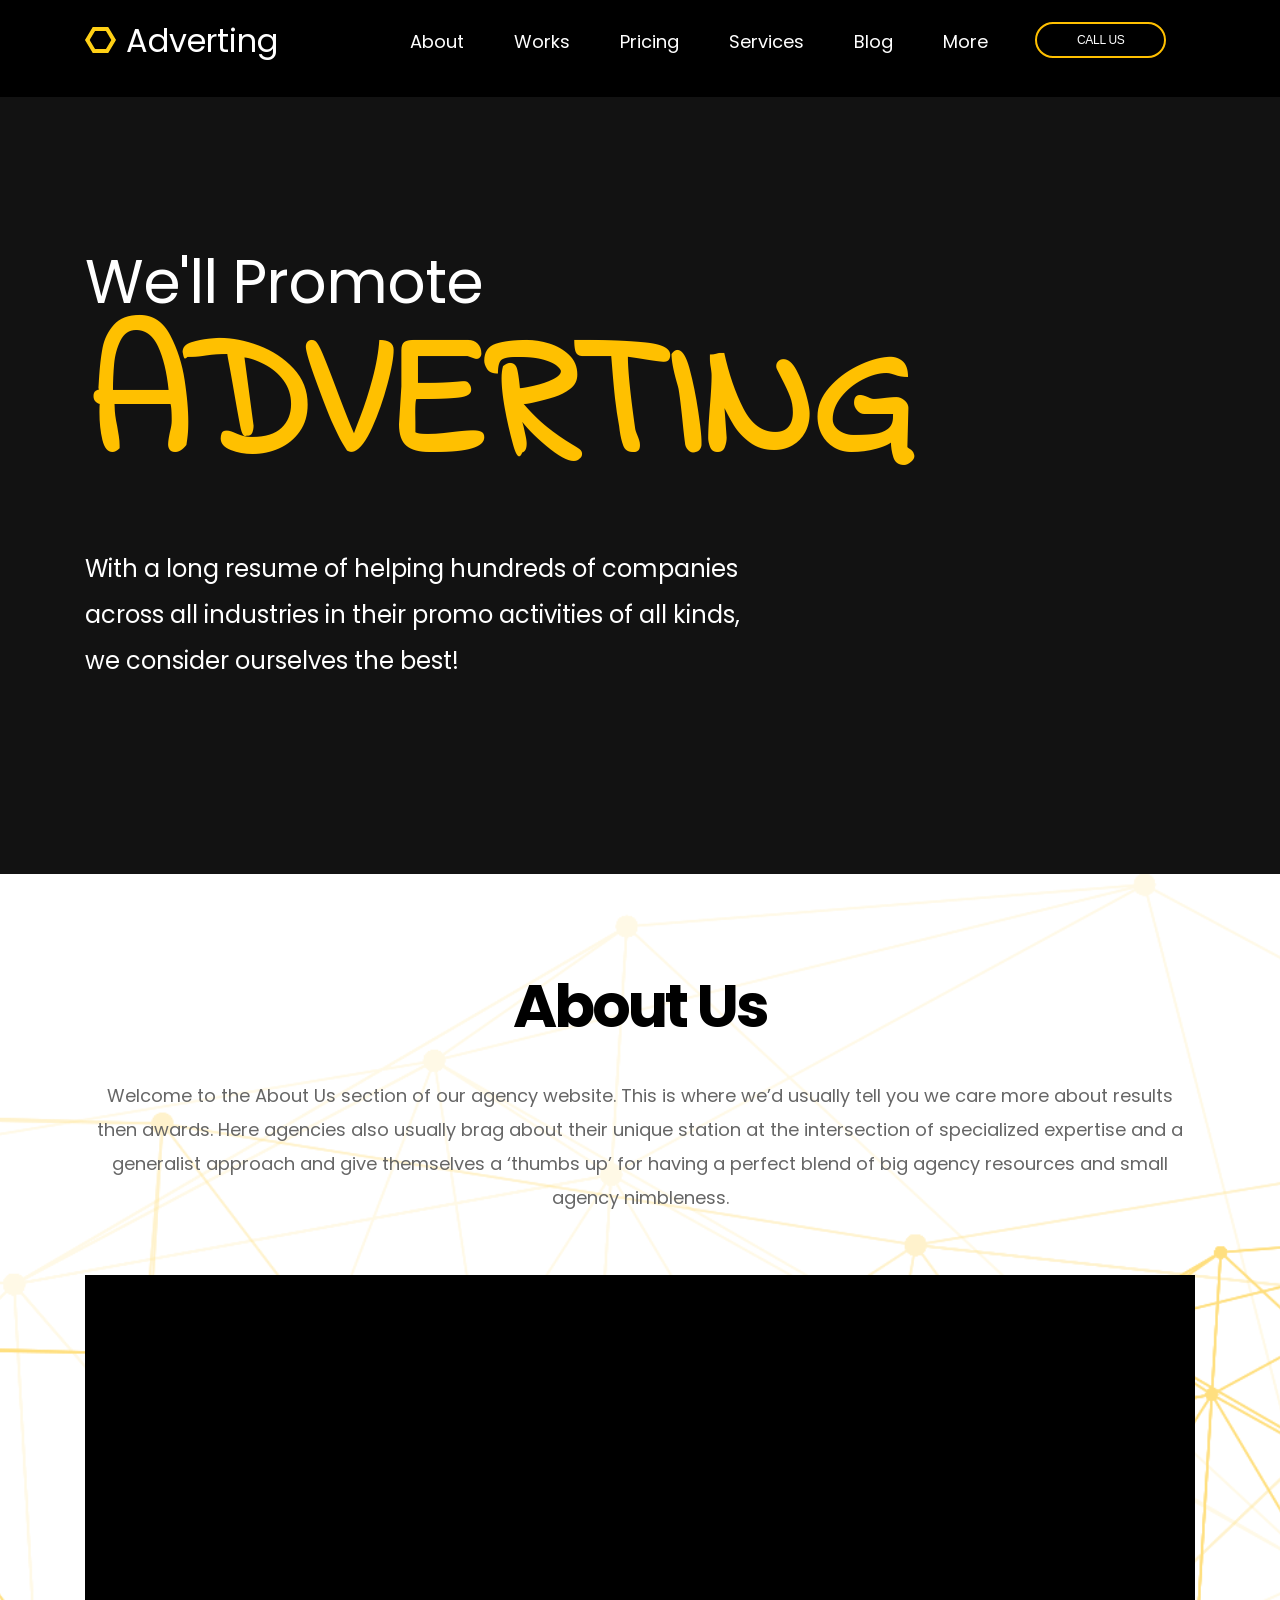
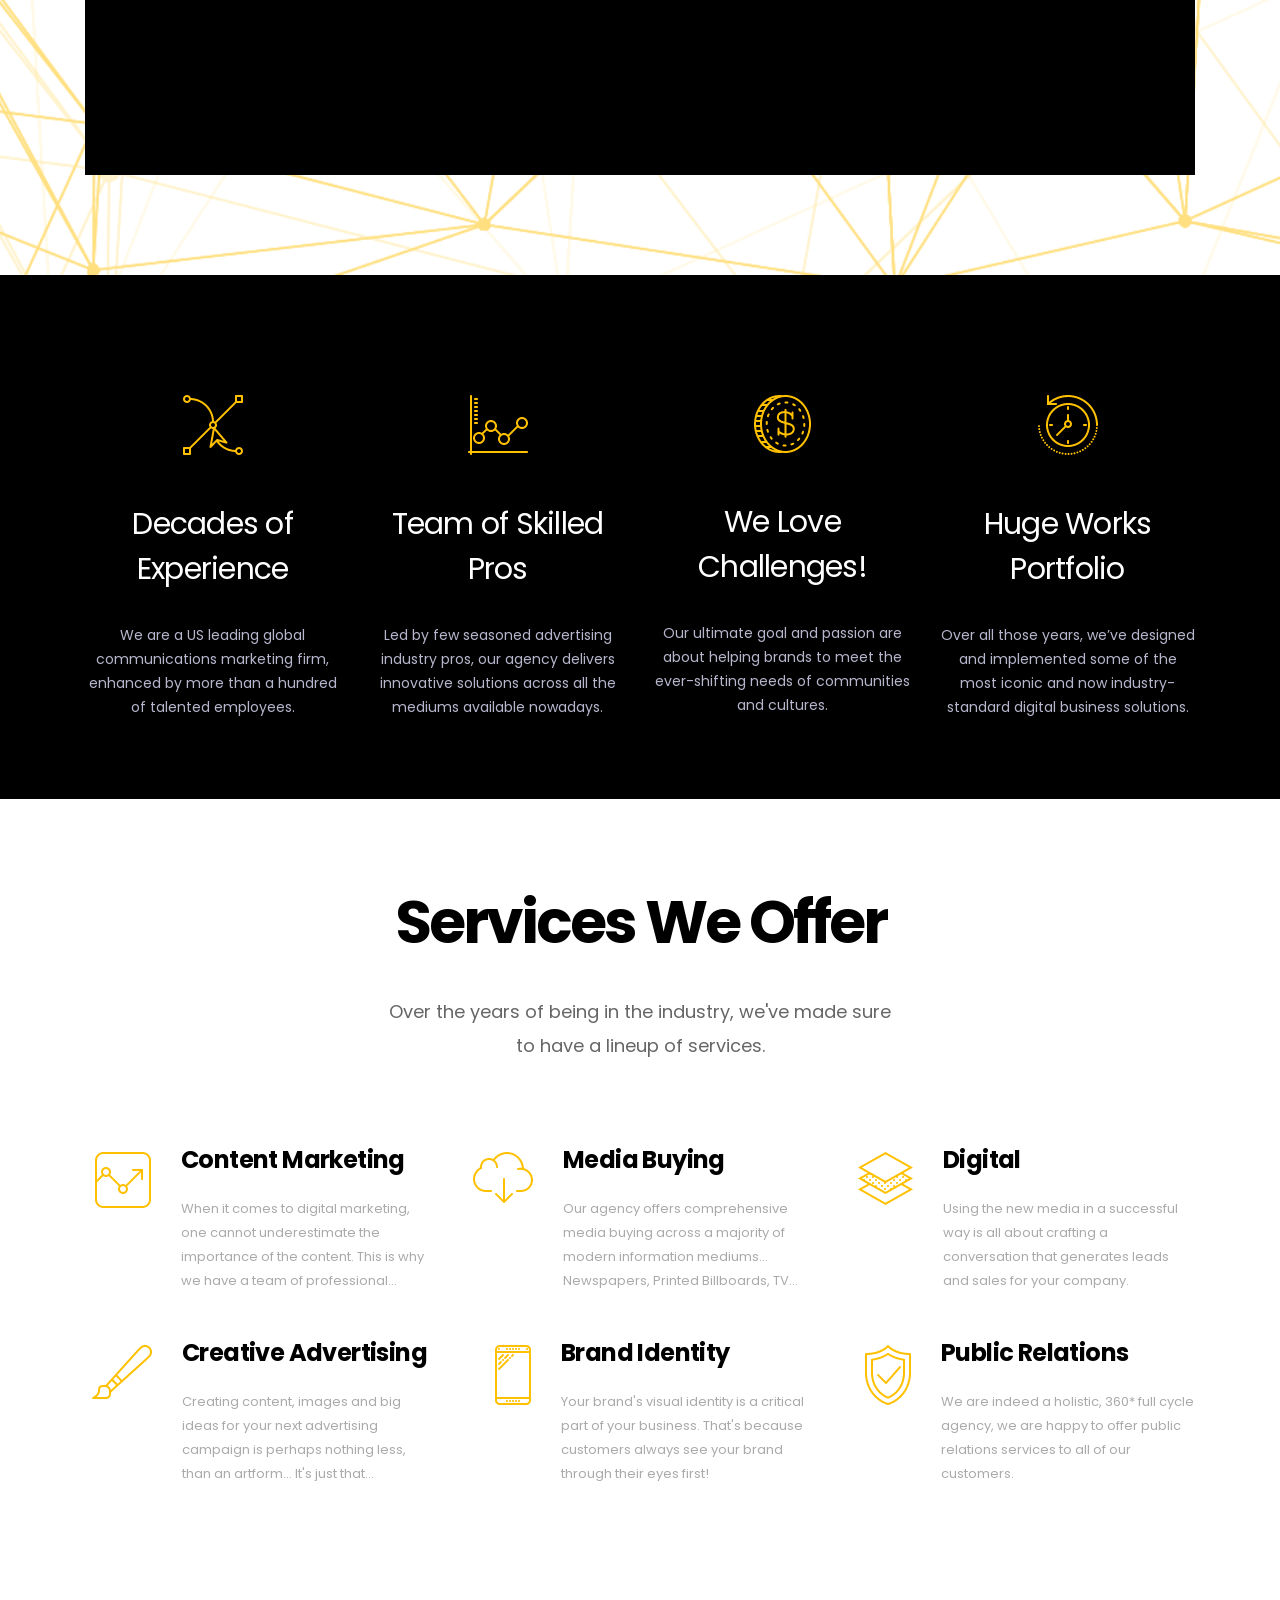
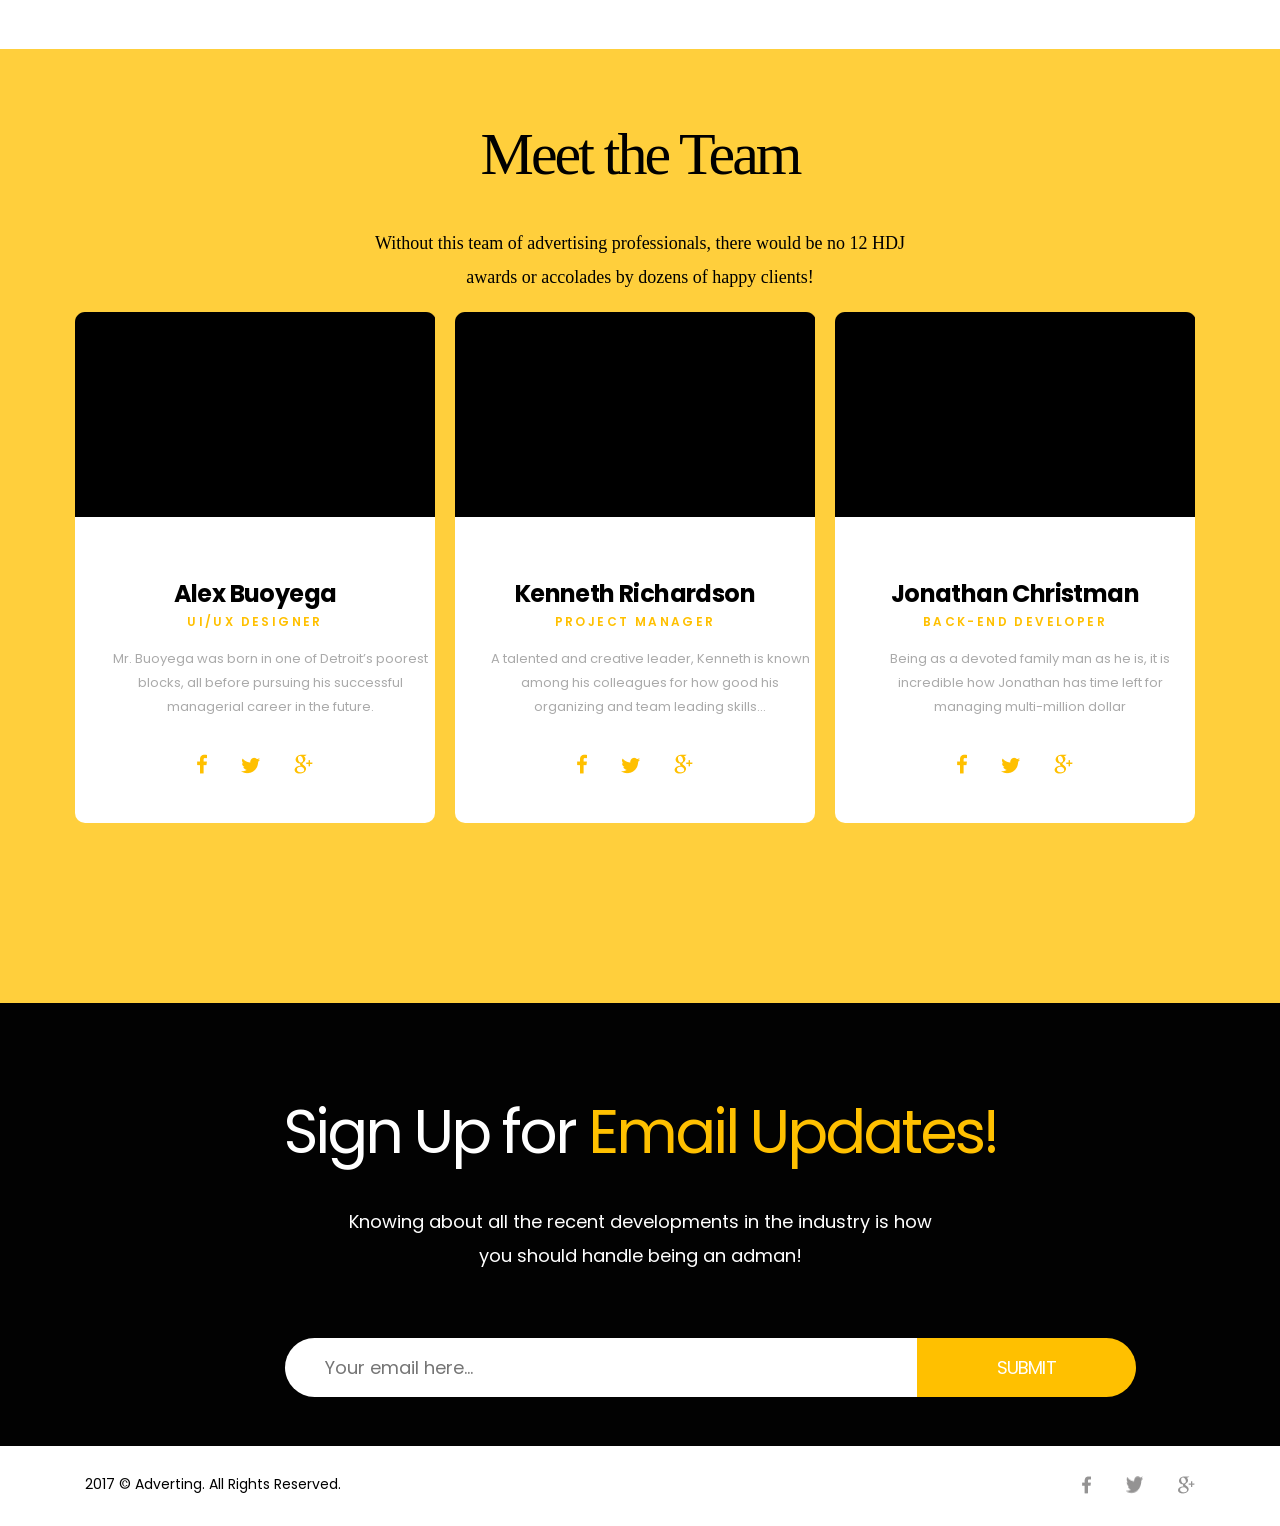
==== commit 779f3a87: "Add files via upload" ====
--- a/index.html
+++ b/index.html
@@ -41,10 +41,10 @@
 	<section class="Adverting">
 		<div class="container">
 			<div class="row">
-				<div class="col-7">
+				<div class="col-12">
 					<p class="Adverting-text">We'll Promote</p>
 					<h1 class="Adverting-h1">Adverting</h1>
-					<p class="Adverting-text2">With a long resume of helping hundreds of companies across all industries in their promo activities of all kinds, we consider ourselves the best!</p>
+					<p class="Adverting-text2">With a long resume of helping hundreds of companies</br> across all industries in their promo activities of all kinds,</br> we consider ourselves the best!</p>
 				</div>
 				<div class="col-5">
 					
@@ -67,25 +67,25 @@
 	<section class="portfolio1">
 		<div class="container">
 			<div class="row">
-				<div class="col-3">
+				<div class="col-md-3">
 					<img class="portfolio1-img" src="img/section4-1.png" alt="">
 					<p class="portfolio1-text1">Decades of
 					Experience</p>
 					<p class="portfolio1-text2">We are a US leading global communications marketing firm, enhanced by more than a hundred of talented employees.</p>
 				</div>
-				<div class="col-3">
+				<div class="col-md-3">
 					<img class="portfolio1-img" src="img/section4-2.png" alt="">
 					<p class="portfolio1-text1">Team of
 					Skilled Pros</p>
 					<p class="portfolio1-text2">Led by few seasoned advertising industry pros, our agency delivers innovative solutions across all the mediums available nowadays.</p>
 				</div>
-				<div class="col-3">
+				<div class="col-md-3">
 					<img class="portfolio1-img" src="img/section4-3.png" alt="">
 					<p class="portfolio1-text1">We Love 
 					Challenges!</p>
 					<p class="portfolio1-text2">Our ultimate goal and passion are about helping brands to meet the ever-shifting needs of communities and cultures.</p>
 				</div>
-				<div class="col-3">
+				<div class="col-md-3">
 					<img class="portfolio1-img" src="img/section4-4.png" alt="">
 					<p class="portfolio1-text1">Huge Works
 					Portfolio</p>
@@ -100,7 +100,7 @@
 			<p class="Services-p1">Over the years of being in the industry, we've made sure</br> to have a lineup of services.</p>
 			<div class="row">
 
-				<div class="col-4">
+				<div class="col-lg-4">
 					<div class="Content-Marketing">
 						<div class="Icon">
 						<img class="Services-img1" src="img/section5-1.png" alt=""></div>
@@ -110,7 +110,7 @@
 					
 
 				</div>
-				<div class="col-4">
+				<div class="col-lg-4">
 					<div class="Media-Buying">
 						<div class="Icon">
 						<img class="Services-img3" src="img/section5-3.png" alt=""></div>
@@ -119,7 +119,7 @@
 					</div>
 					
 				</div>
-				<div class="col-4">
+				<div class="col-lg-4">
 					<div class="Digital">
 						<div class="Icon">
 						<img class="Services-img5" src="img/section5-5.png" alt=""></div>
@@ -130,7 +130,7 @@
 				</div>
 			</div>
 			<div class="row">
-				<div class="col-4">
+				<div class="col-lg-4">
 					<div class="Creative-Advertising">
 						<div class="Icon">
 						<img class="Services-img2" src="img/section5-2.png" alt=""></div>
@@ -139,7 +139,7 @@
 						<p class="Services-p3">Creating content, images and big ideas for your next advertising campaign is perhaps nothing less, than an artform... It's just that...</p>
 					</div>
 				</div>
-				<div class="col-4">
+				<div class="col-lg-4">
 					<div class="Brand-Identity">
 						<div class="Icon">
 						<img class="Services-img4" src="img/section5-4.png" alt=""></div>
@@ -147,7 +147,7 @@
 						<p class="Services-p3">Your brand's visual identity is a critical part of your business. That's because customers always see your brand through their eyes first!</p>
 					</div>
 				</div>
-				<div class="col-4">
+				<div class="col-lg-4">
 					<div class="Public-Relations">
 						<div class="Icon">
 						<img class="Services-img6" src="img/section5-6.png" alt=""></div>
@@ -163,7 +163,7 @@
 			<h1 class="Meet-h1">Meet the Team</h1>
 			<p class="Meet-p1">Without this team of advertising professionals, there would be no 12 HDJ</br> awards or accolades by dozens of happy clients!</p>
 			<div class="row">
-				<div class="col-4">
+				<div class="col-lg-4">
 					<div class="Meet1">
 						
 							<img class="Meet-img-1" src="img/111111.png" alt="">
@@ -177,7 +177,7 @@
 					</div>
 					</div>
 				</div>
-				<div class="col-4">
+				<div class="col-lg-4">
 					<div class="Meet1">
 						
 					<img class="Meet-img-1" src="img/111111.png" alt="">
@@ -191,7 +191,7 @@
 					</div>
 				</div>
 				</div>
-				<div class="col-4">
+				<div class="col-lg-4">
 					<div class="Meet1">
 						
 							<img  class="Meet-img-1" src="img/111111.png" alt="">
--- a/css/style.css
+++ b/css/style.css
@@ -111,7 +111,7 @@
 }
 .img-About{
 	/* Style for "Color Fill" */
-min-height: 500px;
+height: 500px;
 background-color: #000000;
 margin-top: 60px;
 margin-bottom: 100px;
@@ -425,39 +425,36 @@
 text-transform: uppercase;
 /* Text style for "S, ubmit" */
 letter-spacing: -0.9px;
-float: right;
+
 height: 100%;
-
+margin-left: -10px;
 }
 .Email-button:hover{
 	background-color: red;
 	color: #000
 }
-.Email-Email{
-	/* Style for "Rectangle" */
-
-
+
+section input{
+	margin-left: 200px;
+padding-right: 250px;
+font-size: 18px;
+border: none;
+font-family: Poppins;
+color: #aaaaaa;
+padding-bottom: 16px;
+padding-top: 16px;
+padding-left: 40px;
+margin-bottom: 16px;
+font-weight: 400;
 background-color: #ffffff;
 border-top-left-radius: 30px;
 border-bottom-left-radius: 30px;
-margin-left: 170px;
-margin-right: 170px;
-border-radius: 30px;
-margin-bottom: 150px;
-}
-section input{
-	margin-left: 40px;
-border: none;
-font-family: Poppins;
-color: #aaaaaa;
-margin-top: 15px;
-font-size: 18px;
-padding-bottom: 6px;
-margin-bottom: 10px;
-font-weight: 400;
-
-}
-
+margin-bottom: 50px;
+}
+.Email.ru{
+	display: block;
+
+}
 .Email-p1{
 	margin-bottom: 65px;
 }
@@ -479,7 +476,7 @@
 font-size: 10px;
 }	
 header{
-	padding-top: 20px;
+	padding-top: -10px;
 }
 .Icon{
 	
@@ -493,8 +490,24 @@
 .Meet-p4{
 	padding-right: 20px;
 }
+section input{
+	margin-left: 120px;
+	padding-right: 250px;
+	margin-bottom: 60px;
+}
 }
 @media(max-width: 992px){
+.porfolio-block1{
+	float: top;
+	display: block;
+}
+.porfolio-block2{
+
+}
+
+
+
+
 	.title-adv{
 		font-size: 20px;
 		margin-top: 25px;
@@ -502,42 +515,289 @@
 header ul{
 	margin-left: -24px;
 }
+header a{
+	font-size: 14px;
+}
 .button-header{
 	font-size: 8px;
 	max-height: 30px;
 	display: block;
-}
-}
-
-
-
-
-
-
-
-
-
-
-
-
-
-
-
-
-
-
-
-
-
-
-
-
-
-
-
-
-
-
-
-
-
+	padding: 5px 25px;
+}
+.Adverting-text{
+	font-size: 40px;
+	margin-top: -20px;
+}
+.Adverting-h1{
+	font-size: 130px;
+	margin-top: -40px;
+}
+.Adverting-text2{
+	font-size: 20px;
+	margin-bottom: 50px;
+}
+.portfolio1-img{
+	margin-top: 70px;
+}
+.About-h1{
+	font-size: 50px;
+	margin-top: 30px;
+}
+.About-text{
+	margin-top: 20px;
+	font-size: 15px;
+	margin-bottom: 50px;
+}
+.img-About{
+	height: 400px;
+}
+.portfolio1-img{
+	margin-top: 40px;
+}
+.portfolio1-text1{
+	font-size: 20px;
+	margin-top: 20px;
+}
+.portfolio1-text2{
+	margin-top: 20px;
+	margin-bottom: 40px;
+}
+.Services-h1{
+	font-size: 45px;
+	margin-top: 30px;
+}
+.Services-p1{
+	margin-top: 30px;
+	margin-bottom: 5px;
+}
+.Icon{
+	margin-bottom: 30px;
+
+}
+.Services-p2{
+	margin-top: -5px;
+}
+.Services-p3{
+	margin-top: -25px;
+
+}
+.Services{
+	margin-bottom: 50px;
+}
+.Meet-h1{
+	padding-top: 50px;
+}
+.Meet-h1{
+	margin-top: 10px;
+}
+.Meet1{
+	margin: 30px;
+}
+.Meet-p2{
+	margin-top: 20px;
+	font-size: 30px;
+}
+.Meet-p2{
+	margin-top: 20px;
+}
+.Email-h1-1{
+	font-size: 45px;
+
+}
+.Email-p1{
+margin-top: -20px;
+}
+
+.Email-ru{
+	margin-top: -20px;
+}
+.Email{
+	margin-bottom: -70px;
+}
+section input{
+padding-right: 180px;
+	margin-left: 30px;
+	margin-bottom: 100px;
+}
+
+}
+@media(max-width: 768px){
+header img{
+	display: none;
+
+}
+.img-About{
+	height: 300px;
+}
+.title-adv{
+	text-align: center;
+}
+header ul{
+	margin-left: 30px;
+	margin-top: -20px;
+}
+header button{
+	margin-left: 215px;
+	margin-top: -20px;
+	margin-bottom: 10px;
+}
+.Adverting-text{
+	margin-top: -45px;
+}
+.Adverting-h1{
+	font-size: 100px;
+
+}
+.Adverting-text2{
+	font-size: 17px;
+	padding-top: 20px;
+
+}
+.portfolio1-img{
+	margin-top: 30px;
+}
+.portfolio1-text1{
+	font-size: 18px;
+	margin-top: 10px;
+}
+.portfolio1-text2{
+	margin-top: 10px;
+	margin-bottom: -10px;
+}
+.portfolio1{
+	padding-bottom: 40px;
+}
+.Meet{
+	padding-bottom: 30px;
+}
+.Email-h1{
+	margin-top: 40px;
+}
+.Email-p1{
+	font-size: 15px;
+	margin-top: -25px;
+}
+section input{
+padding-right: 80px;
+}
+.Email-button{
+	padding-right: 40px;
+	padding-left: 40px;
+}
+}
+@media(max-width: 576px){
+	.img-About{
+	height: 200px;
+	margin-left: 50px;
+	margin-right: 50px;
+	margin-bottom: 50px;
+	margin-top: 50px;
+}
+.Email-button{
+font-size: 13px;
+padding-bottom: 3px;
+padding-top: 3px;
+}
+.Email-h1{
+	font-size: 40px;
+}
+.Email-h1-1{
+	font-size: 40px;
+}
+section input{
+font-size: 13px;
+margin-left: 50px;
+padding-right: 20px;
+padding-left: 20px;
+}
+.Email-p1{
+	line-height: 20px;
+}
+.Icon{
+	margin-bottom: 90px;
+
+}
+.Adverting-h1{
+	font-size: 60px;
+	margin-bottom: 80px;
+}
+header a{
+	margin-left: 7px;
+	font-size: 12px;
+}
+.title-adv{
+	padding-right: 0px;
+}
+.button-class{
+	margin-left: -110px;
+}
+.Adverting-text2{
+	padding-top: 40px;
+	font-size: 10px;
+	line-height: 190%;
+}
+footer p{
+	font-size: 10px;
+}
+.footer-img1{
+	margin-left: 20px;
+}
+.Adverting-text2{
+	line-height: 20px;
+}
+.Services-h1{
+	font-size: 28px;
+}
+.Content-Marketing{
+	margin-top: 30px;
+}
+.Services-p1{
+	margin-top: -20px;
+	line-height: 30px;
+}
+.Meet-p2{
+	font-size: 22px;
+}
+header p{
+	margin-left: -20px;
+}
+header ul{
+	margin-left: 60px;
+
+}
+header button{
+	margin-left: 260px;
+}
+}
+
+
+
+
+
+
+
+
+
+
+
+
+
+
+
+
+
+
+
+
+
+
+
+
+
+
+
+
+
+
+
+
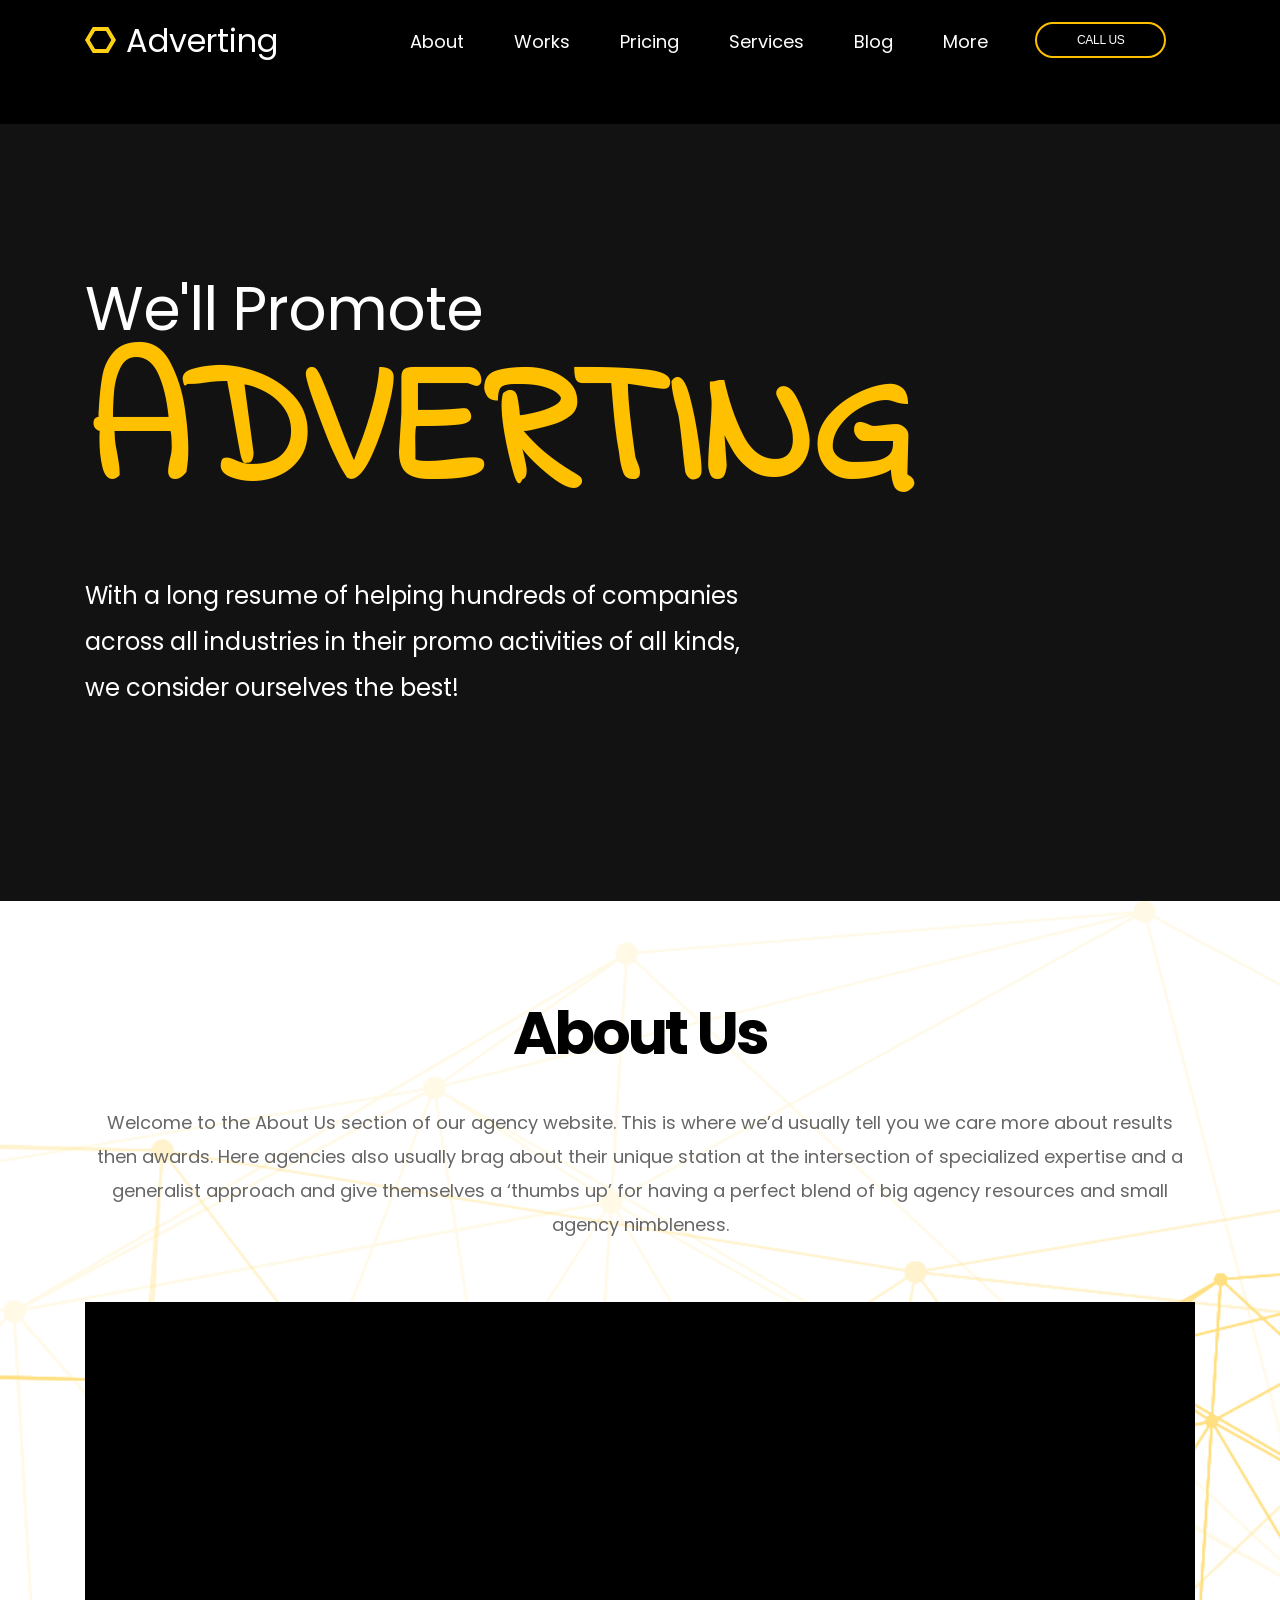
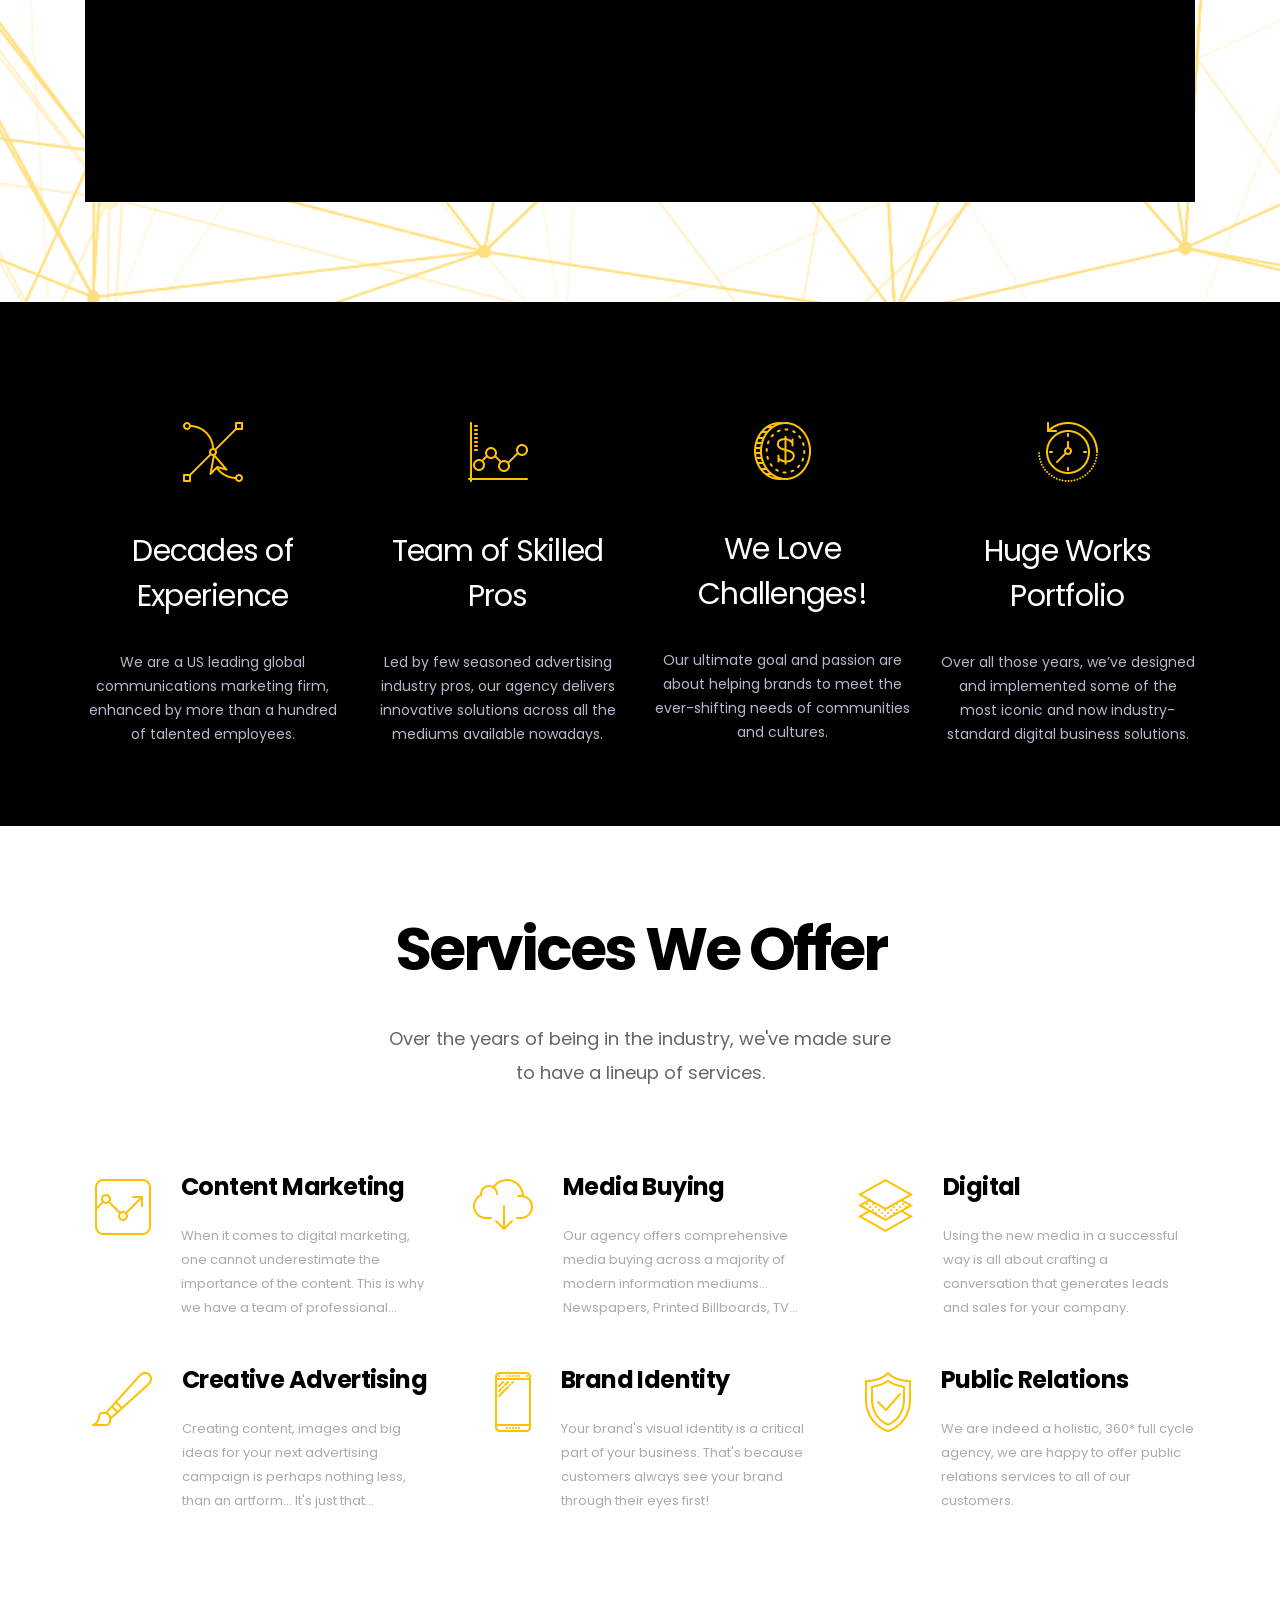
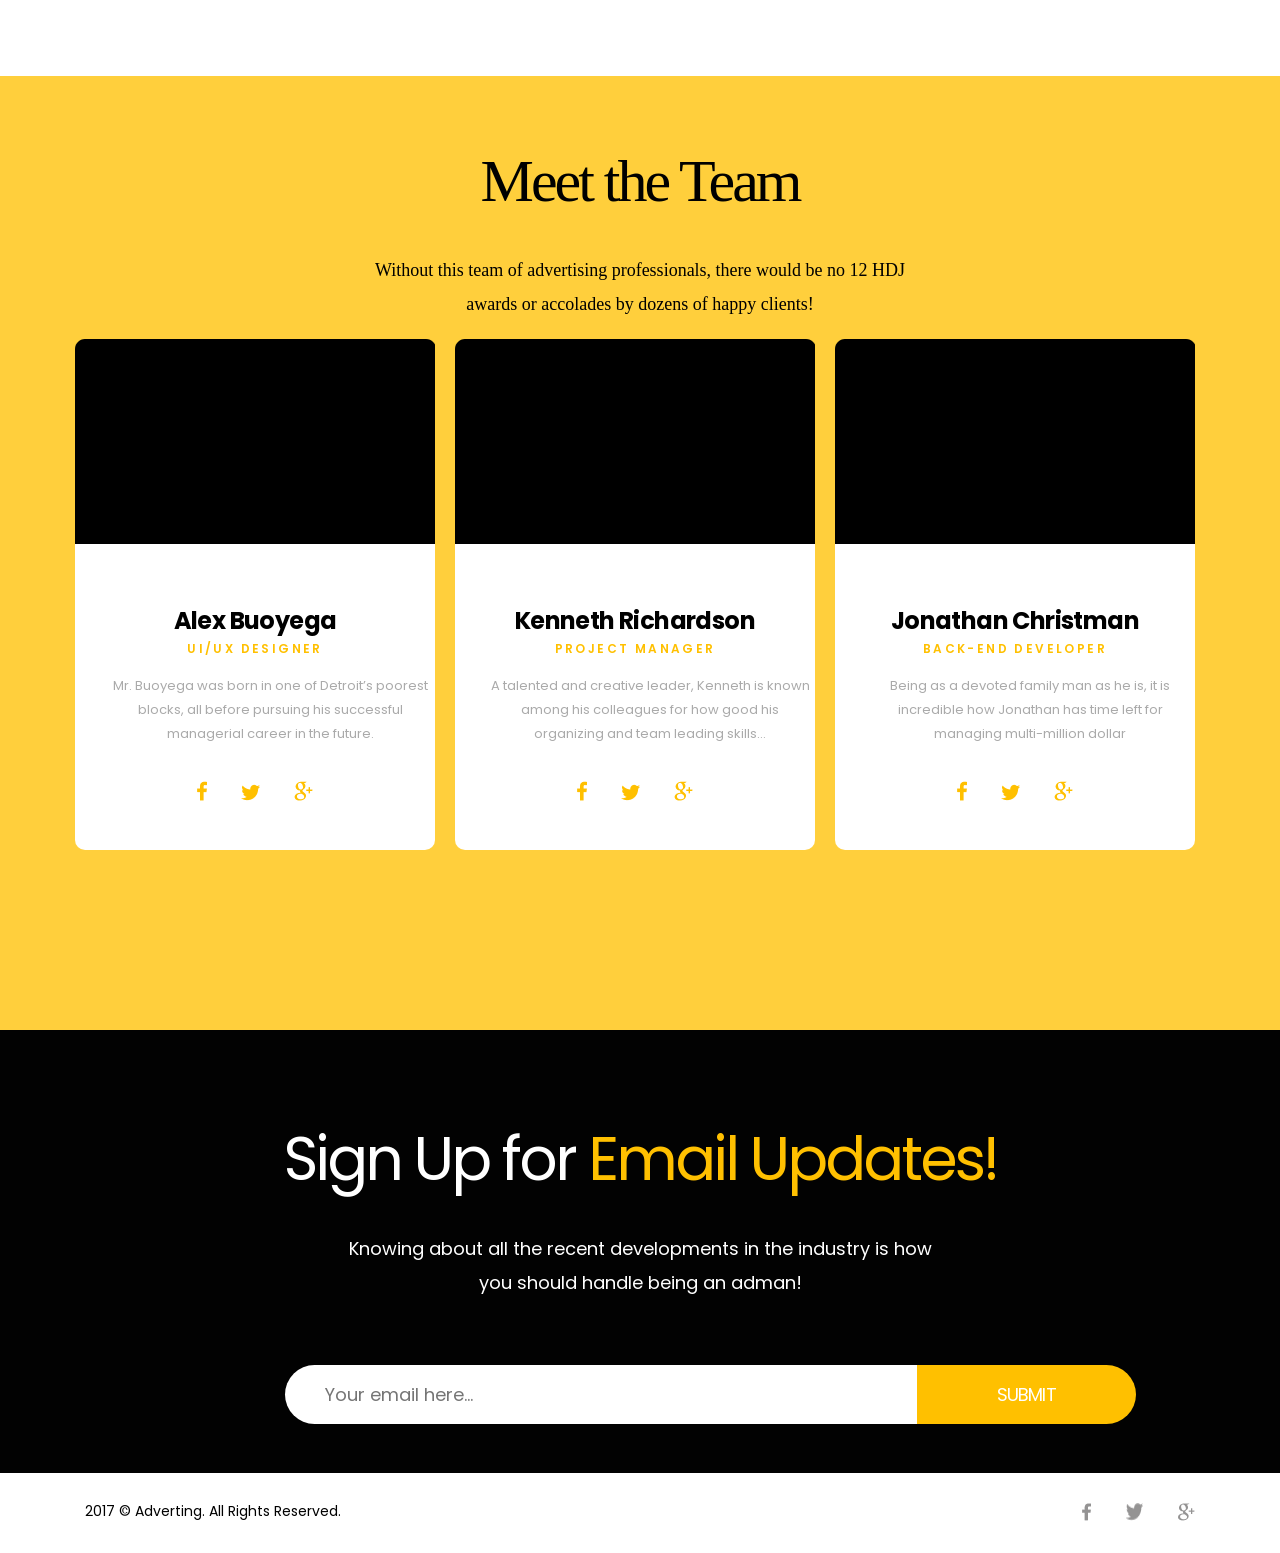
==== commit e1d167b2: "Add files via upload" ====
--- a/index.html
+++ b/index.html
@@ -15,6 +15,7 @@
 <body>
 	<header>
 		<div class="container">
+			<div class="comp_menu">
 			<div class="row">
 				<div class="col-md-3"><img src="img/header-img.png" alt="">
 					<p class="title-adv">Adverting</p>
@@ -36,7 +37,54 @@
 					<button class="button-header">CALL US</button></div>
 				</div>
 			</div>
-		</div>
+		</div></div>
+
+<div class="container">
+	<div class="burg-menu">
+	<div class="row">
+	 <div class="col-12">
+		<div class="burg"></div>
+	<a href="#">
+		<span class="bar" id="top"></span>
+		<span class="bar" id="middle"></span>
+		<span class="bar" id="button"></span>
+	</a>
+	</div>
+</div></div></div>
+	
+
+<div class="container">
+	<div class="mobl_menu">
+		<div class="row">
+			
+		<div class="4">
+			
+			
+			<ul class="mobl_menu_ul">
+				
+					<li class="mobl_menu_li"><a class="mobl_menu_a" href="#">About</a></li>
+					<li class="mobl_menu_li"><a class="mobl_menu_a" href="#">Works</a></li>
+					<li class="mobl_menu_li"><a class="mobl_menu_a" href="#">Pricing</a></li>
+					<li class="mobl_menu_li"><a class="mobl_menu_a" href="#">Services</a></li>
+					<li class="mobl_menu_li"><a class="mobl_menu_a" href="#">Blog</a></li>
+					<li class="mobl_menu_li"><a class="mobl_menu_a" href="#">More</a></li>
+					
+			</ul>
+		</div>
+		<div class="col-8"></div>
+		
+	</div></div>
+
+</div>
+
+
+
+
+
+
+
+
+
 	</header>
 	<section class="Adverting">
 		<div class="container">
@@ -67,25 +115,27 @@
 	<section class="portfolio1">
 		<div class="container">
 			<div class="row">
-				<div class="col-md-3">
+				
+				<div class="col-lg-3">
 					<img class="portfolio1-img" src="img/section4-1.png" alt="">
 					<p class="portfolio1-text1">Decades of
 					Experience</p>
 					<p class="portfolio1-text2">We are a US leading global communications marketing firm, enhanced by more than a hundred of talented employees.</p>
 				</div>
-				<div class="col-md-3">
+				<div class="col-lg-3">
 					<img class="portfolio1-img" src="img/section4-2.png" alt="">
 					<p class="portfolio1-text1">Team of
 					Skilled Pros</p>
 					<p class="portfolio1-text2">Led by few seasoned advertising industry pros, our agency delivers innovative solutions across all the mediums available nowadays.</p>
 				</div>
-				<div class="col-md-3">
+				
+				<div class="col-lg-3">
 					<img class="portfolio1-img" src="img/section4-3.png" alt="">
 					<p class="portfolio1-text1">We Love 
 					Challenges!</p>
 					<p class="portfolio1-text2">Our ultimate goal and passion are about helping brands to meet the ever-shifting needs of communities and cultures.</p>
 				</div>
-				<div class="col-md-3">
+				<div class="col-lg-3">
 					<img class="portfolio1-img" src="img/section4-4.png" alt="">
 					<p class="portfolio1-text1">Huge Works
 					Portfolio</p>
@@ -236,6 +286,7 @@
 			</div>
 		</div>
 	</footer>
-	
+	<script src="https://cdnjs.cloudflare.com/ajax/libs/jquery/3.3.1/jquery.min.js"></script>
+	<script src="css/script.js"></script>
 </body>
 </html>
--- a/css/style.css
+++ b/css/style.css
@@ -41,6 +41,7 @@
 	margin-left: -50px;
 
 }
+
 .button-header{
 padding-left: 40px;
 padding-right: 40px;
@@ -53,7 +54,7 @@
     font-weight: 400;
     letter-spacing: -0.3px;
 }
- }
+ 
  header button:hover{
  	background-color: red;
  	color: #ffc000;
@@ -501,6 +502,7 @@
 	float: top;
 	display: block;
 }
+
 .porfolio-block2{
 
 }
@@ -622,10 +624,55 @@
 
 }
 @media(max-width: 768px){
-header img{
-	display: none;
-
-}
+
+
+
+
+	.comp_menu{
+		display: none;
+	}
+	.mobl_menu-p{
+	font-size: 30px;
+	margin-left: 35px;
+}
+.mobl_menu_li{
+	display: flex;
+}
+.mobl_menu_a{
+		text-decoration: none;
+	font-size: 25px;
+	font-weight: 400;
+	color: #ffffff;
+	
+
+}
+.mobl_menu_li:hover{
+ 	background-color: red;
+ 	margin-left: -35px;
+ }
+ .burg{
+ 	width: 98%;
+ 	background: #232323
+ 	padding: 7.5px 0 7.5px 2%;
+
+
+ }
+ .burg a{
+ 	display: block;
+ 	width: 60px;
+
+ }
+span{
+display: flex;
+margin: 6px;
+width: 30px;
+height: 2px;
+z-index: 999;
+background: #C3C3C3;
+
+
+}
+
 .img-About{
 	height: 300px;
 }
@@ -688,15 +735,17 @@
 @media(max-width: 576px){
 	.img-About{
 	height: 200px;
-	margin-left: 50px;
-	margin-right: 50px;
+	margin-left: 10px;
+	margin-right: 10px;
 	margin-bottom: 50px;
 	margin-top: 50px;
 }
 .Email-button{
-font-size: 13px;
-padding-bottom: 3px;
-padding-top: 3px;
+font-size: 11px;
+padding-bottom: 2px;
+padding-top:1px;
+padding-right: 5px;
+padding-left: 5px;
 }
 .Email-h1{
 	font-size: 40px;
@@ -705,8 +754,8 @@
 	font-size: 40px;
 }
 section input{
-font-size: 13px;
-margin-left: 50px;
+font-size: 11px;
+margin-left: 40px;
 padding-right: 20px;
 padding-left: 20px;
 }
@@ -766,38 +815,68 @@
 
 }
 header button{
-	margin-left: 260px;
-}
-}
-
-
-
-
-
-
-
-
-
-
-
-
-
-
-
-
-
-
-
-
-
-
-
-
-
-
-
-
-
-
-
-
+	margin-left: 240px;
+}
+.Meet-p1{
+	line-height: 20px;
+	
+}
+.Meet-h1{
+	margin-bottom: 10px;
+	font-size: 36px;
+}
+.Meet-p1 br{
+	display: none;
+
+}
+.Meet1{
+	margin: 0;
+	margin-bottom: 20px;
+}
+.Services-p1 br{
+display: none;
+}
+.Services-p1{
+	font-size: 14px;
+	line-height: 22px;
+}
+.About-text{
+	margin-left: 10px;
+	margin-right: 10px;
+}
+.About{
+background: #ffffff;
+}
+}
+
+
+
+
+
+
+
+
+
+
+
+
+
+
+
+
+
+
+
+
+
+
+
+
+
+
+
+
+
+
+
+
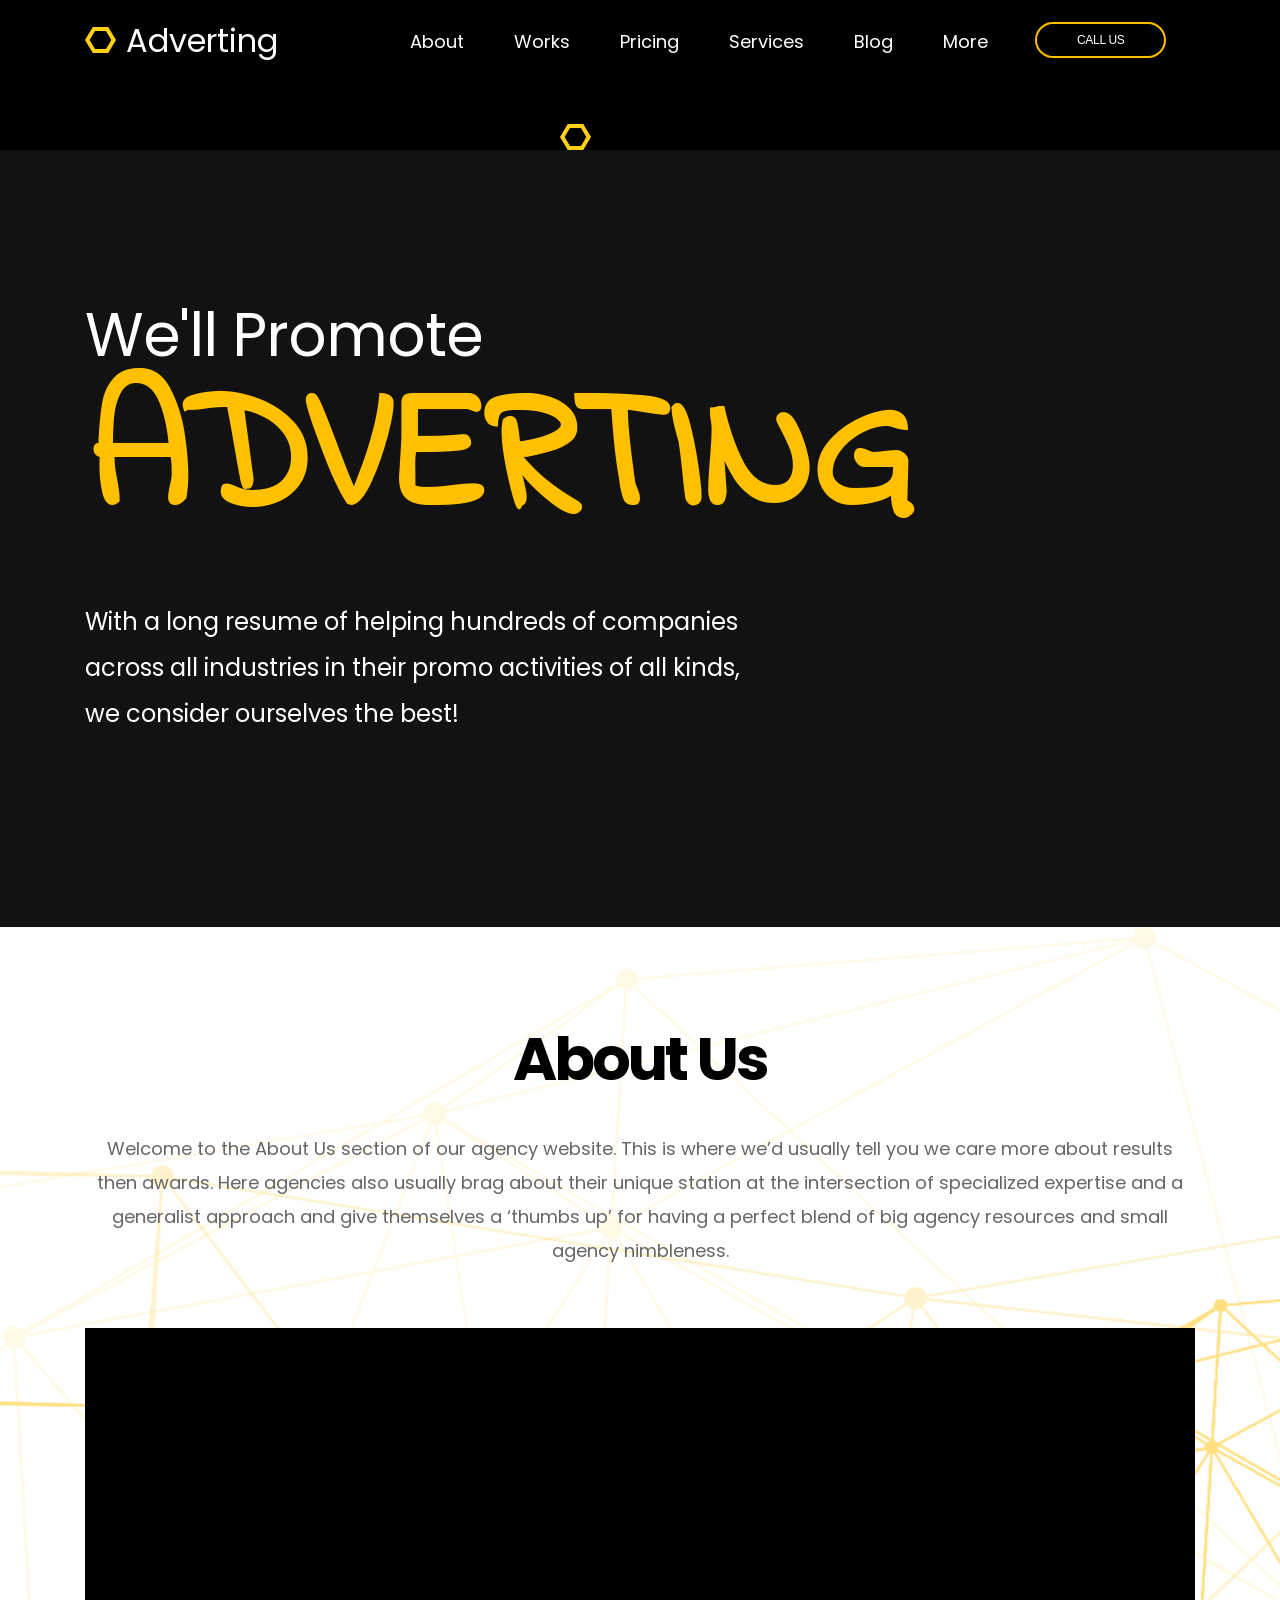
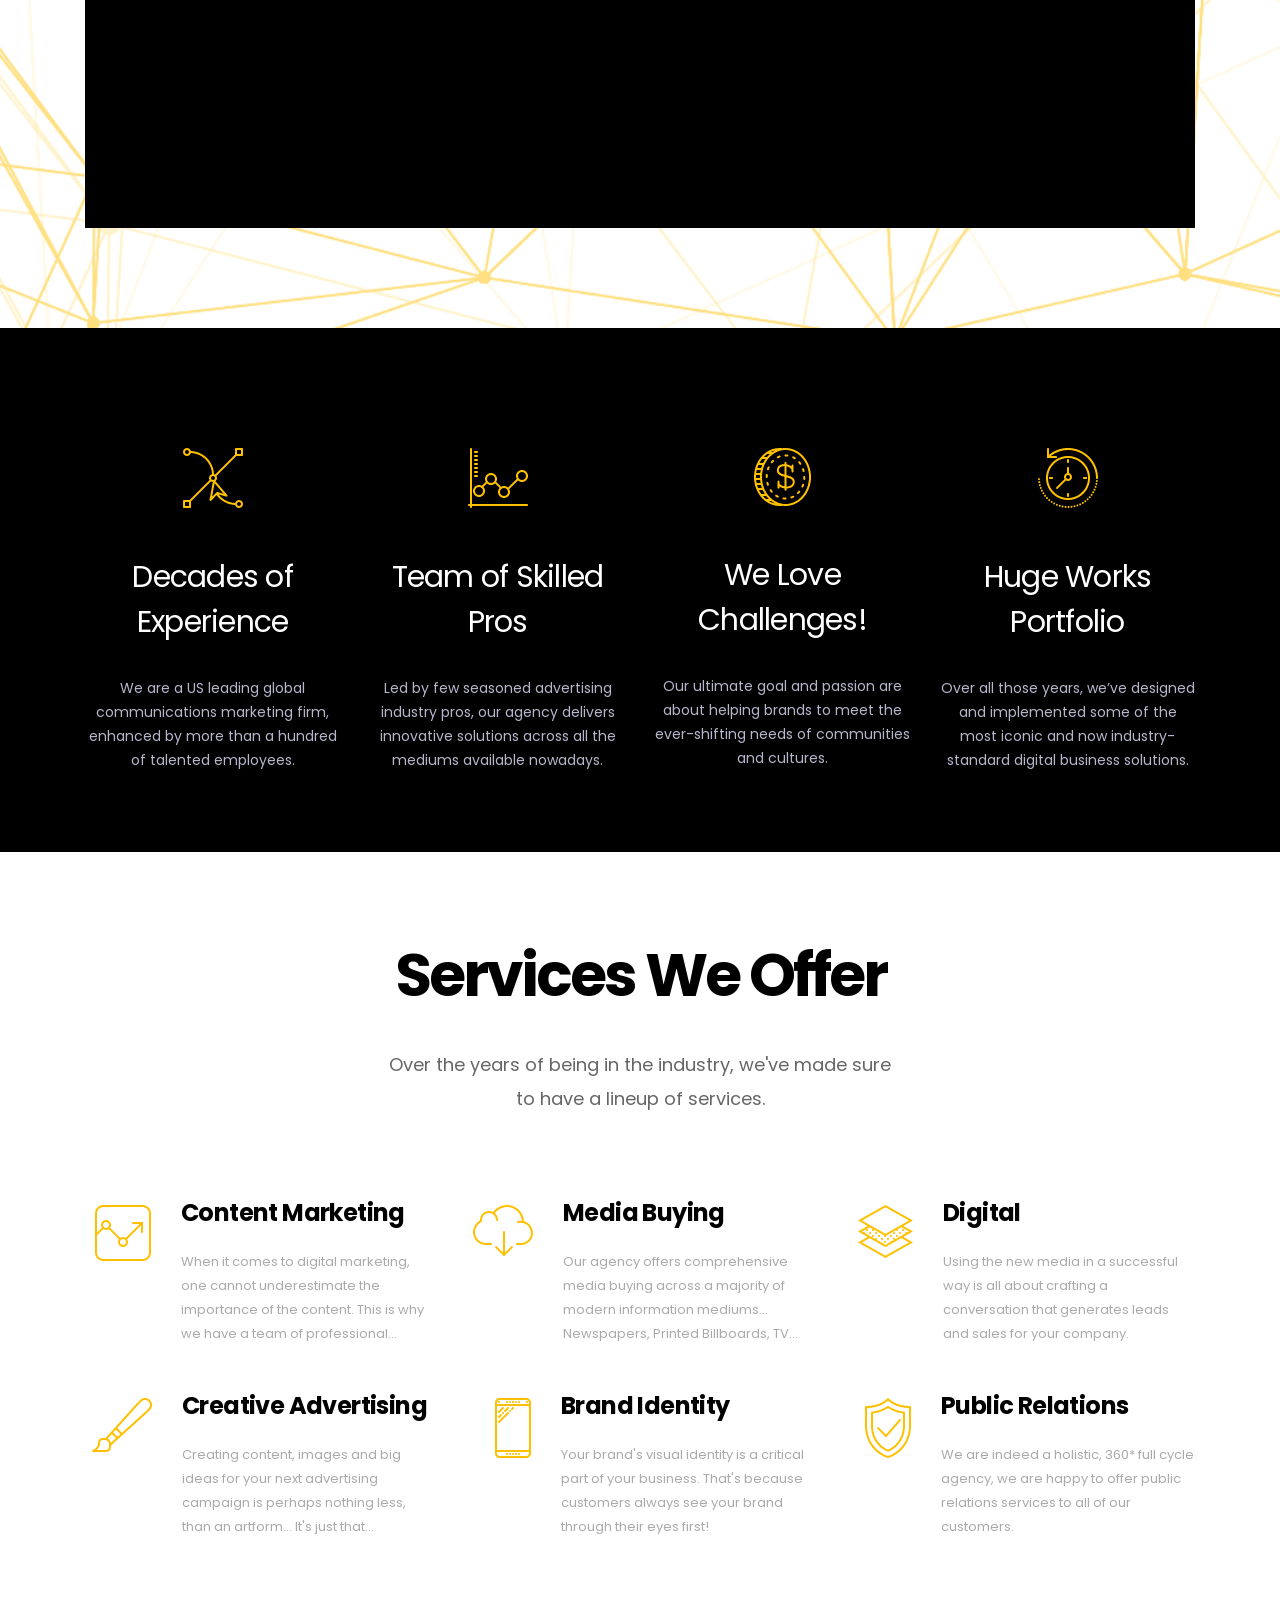
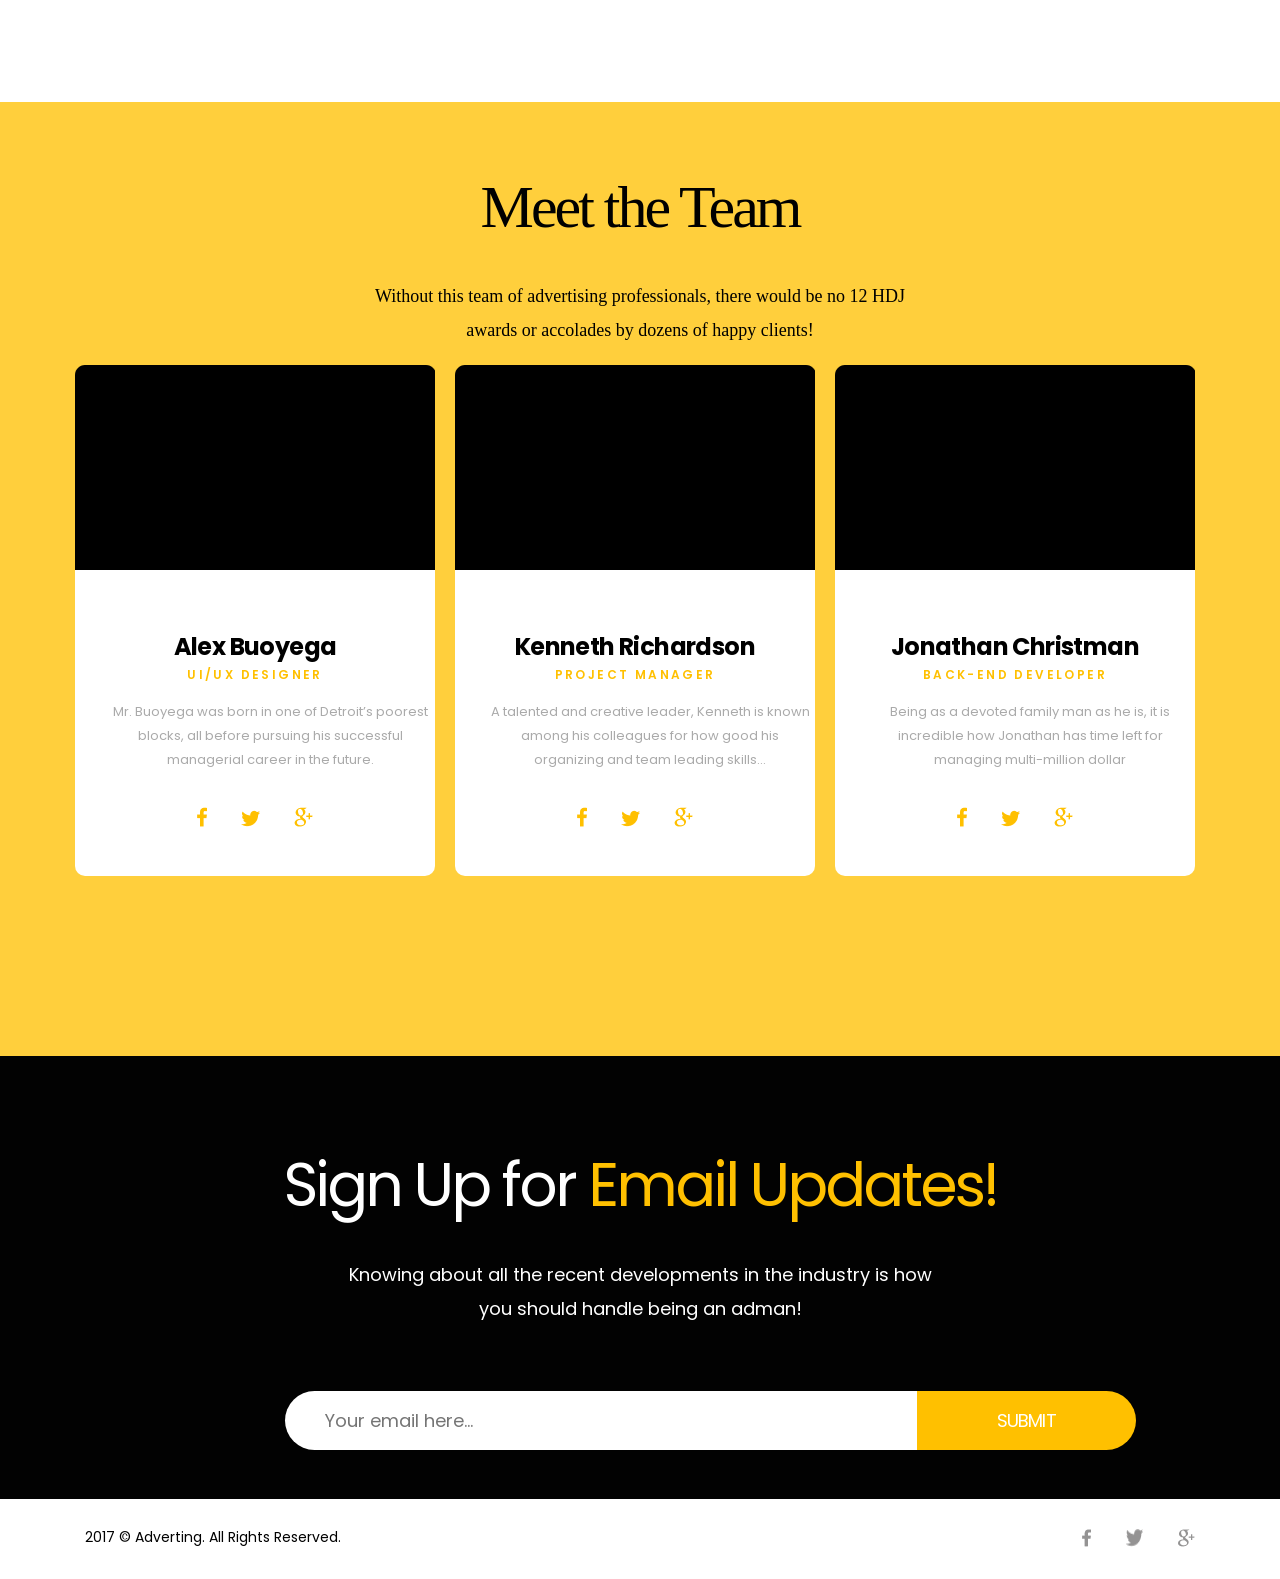
==== commit da285bdf: "Add files via upload" ====
--- a/index.html
+++ b/index.html
@@ -42,13 +42,16 @@
 <div class="container">
 	<div class="burg-menu">
 	<div class="row">
-	 <div class="col-12">
+	 <div class="col-5">
 		<div class="burg"></div>
 	<a href="#">
 		<span class="bar" id="top"></span>
 		<span class="bar" id="middle"></span>
 		<span class="bar" id="button"></span>
 	</a>
+	</div>
+	<div class="col-7">
+		<img class="mobile-img" src="img/header-img.png" alt="">
 	</div>
 </div></div></div>
 	
--- a/css/style.css
+++ b/css/style.css
@@ -56,7 +56,7 @@
 }
  
  header button:hover{
- 	background-color: red;
+ 	background-color: #121212;
  	color: #ffc000;
  }
 .button-class{
@@ -382,6 +382,8 @@
 }
 .Email-h1-1{
 	color: #ffc000;
+	display: inline;
+	background-color: transparent;
 }
 
 footer{
@@ -655,11 +657,14 @@
  	background: #232323
  	padding: 7.5px 0 7.5px 2%;
 
-
+ }
+ .mobile-img{
+ 	margin-top: 20px;
  }
  .burg a{
  	display: block;
  	width: 60px;
+
 
  }
 span{
@@ -689,7 +694,9 @@
 	margin-bottom: 10px;
 }
 .Adverting-text{
-	margin-top: -45px;
+	margin-top: 0px;
+	padding-top: 40px;
+
 }
 .Adverting-h1{
 	font-size: 100px;
@@ -743,7 +750,7 @@
 .Email-button{
 font-size: 11px;
 padding-bottom: 2px;
-padding-top:1px;
+padding-top:2px;
 padding-right: 5px;
 padding-left: 5px;
 }
